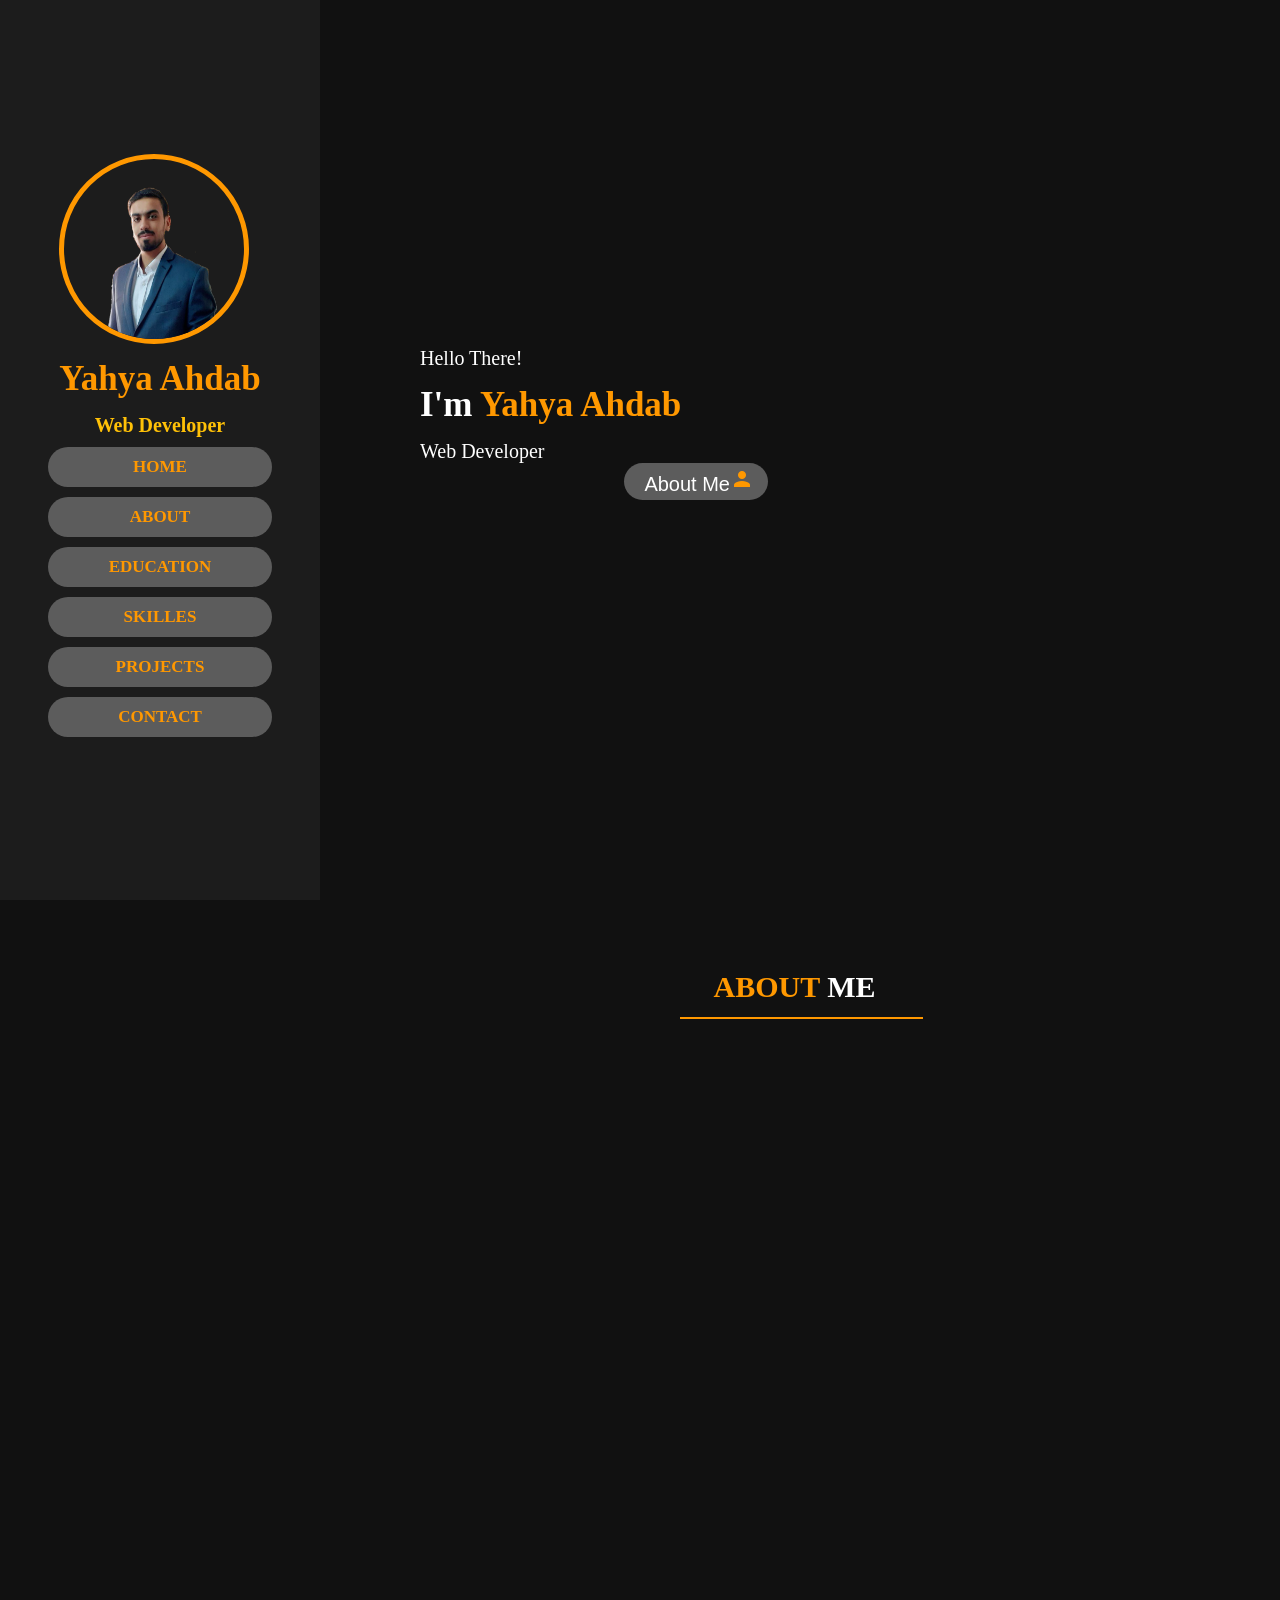
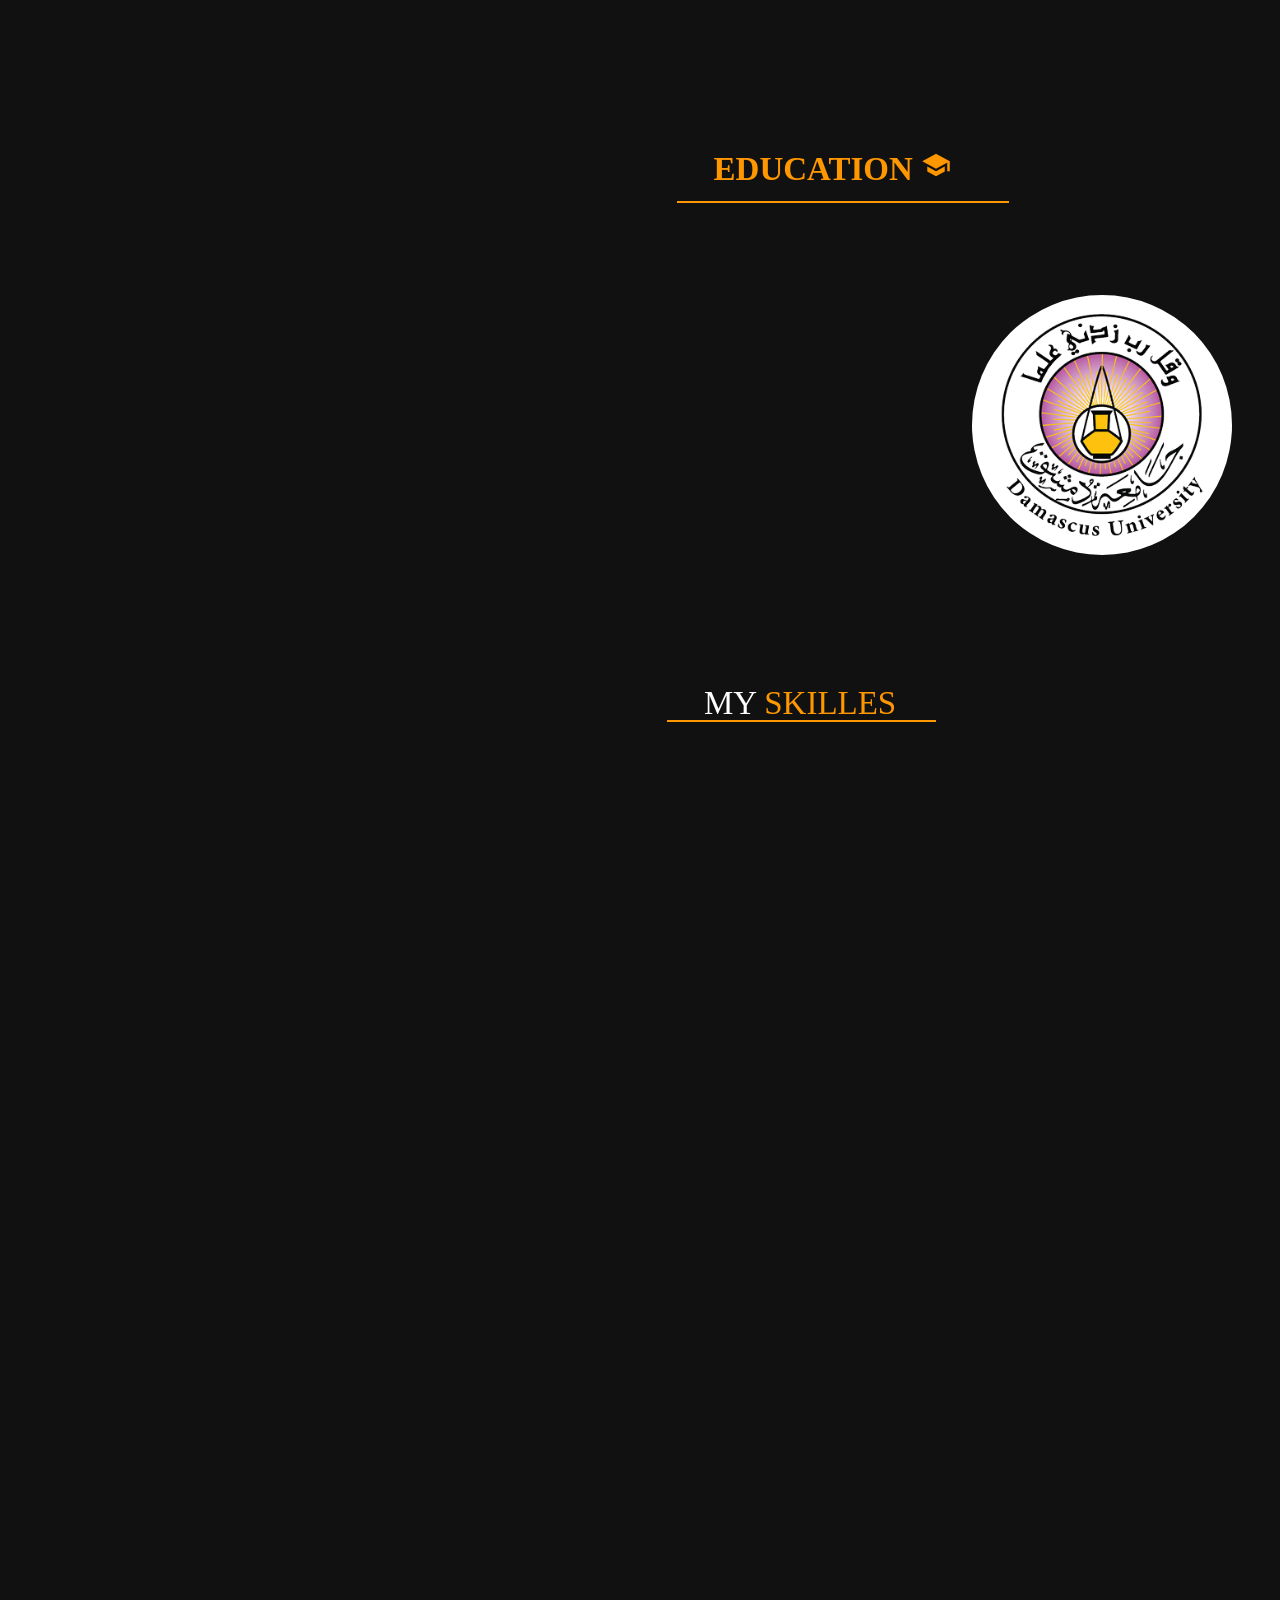
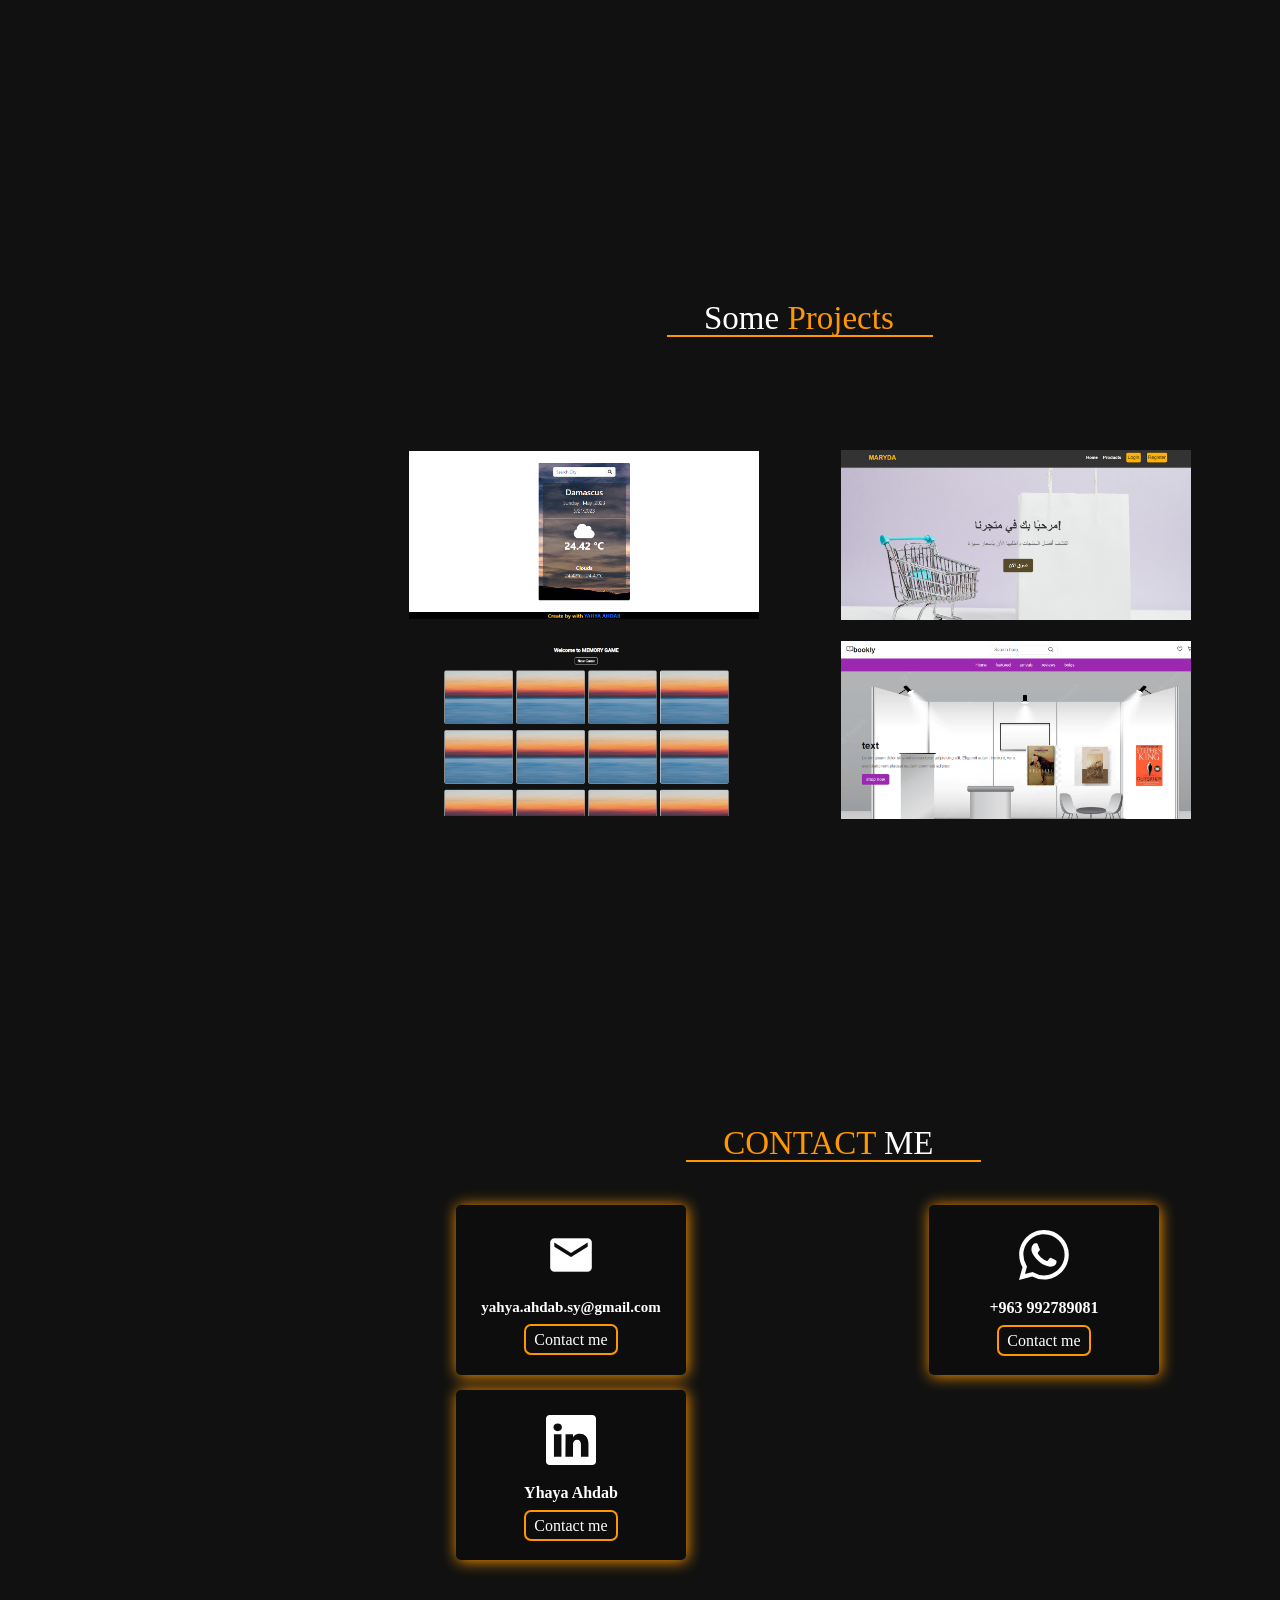
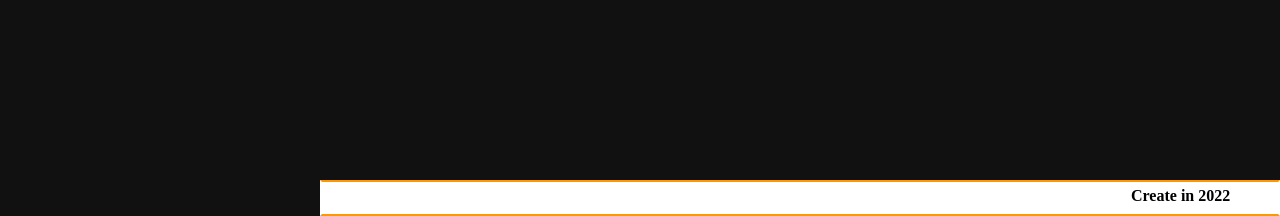
==== index.html @ fbeff105 "finally" ====
<!DOCTYPE html>
<html lang="en">
<head>
    <meta charset="UTF-8">
    <meta http-equiv="X-UA-Compatible" content="IE=edge">
    <meta name="viewport" content="width=device-width, initial-scale=1.0">
    <title>Yahya Ahdab</title>
    <link rel="stylesheet" href="https://cdnjs.cloudflare.com/ajax/libs/font-awesome/4.7.0/css/font-awesome.min.css">
    <!-- <script src="https://kit.fontawesome.com/yourcode.js" crossorigin="anonymous"></script> -->
    <link rel="stylesheet" href="https://unpkg.com/aos@next/dist/aos.css" />
    <link href="https://fonts.googleapis.com/icon?family=Material+Icons" rel="stylesheet">
    <link rel="stylesheet" href="assets/css/master.css">
    <meta name="keywords" content="yahya ahadb ,Yahya , YAHYA AHDAB , FREELANCER, يحيى احدب , مصمم مواقع">
</head>
</head>
<body>

    <header id="header" class="" >
        <button id="btnToggle" ><h2>X</h2></button>
        <div class="user">
            <div class="img"><img src="assets/img/yahya.png" alt=""></div>
            <h3>Yahya Ahdab</h3>
            <p>Web Developer</p>
        </div>
            <nav class="navbar">
                <ul>
                <li><a href="#home">HOME</a></li>
                <li><a href="#about">ABOUT</a></li>
                <li><a href="#education">EDUCATION</a></li>
                <li><a href="#skilles">SKILLES</a></li>
                <li><a href="#projects">PROJECTS</a></li>
                <li><a href="#contact">CONTACT</a></li>
                </ul>
            </nav>
        

    </header>

    <section id="home">
       <div class="home">
            <div class="content">
                <div data-aos="fade-right">

                    <p>Hello There!</p>
                    <h2>I'm <span>Yahya Ahdab</span></h2>
                    <p >Web Developer</p>
                </div>
            <a data-aos="fade-left" href="#about"><button class="btn">
                <p>
                    About Me<span class="material-icons">
                        person</span>
                </p>
            </button></a>
            </div>
       </div>

    </section>


    <section id="about">
        <div class="about">
           <div  class="about-content">
            <h2 class="title">
                <span>ABOUT</span> ME
            </h2>
            <ul data-aos="flip-left">
                <li><span>Name</span> : Yahya Ahadb</li>
                <li><span>From</span> :Syria , Damascus</li>
                <li><span>Live now</span> :Damascus</li>
            </ul>
           </div>

            <div data-aos="flip-right" class="image">
                <img src="assets/img/ammwe.jpg" alt="">
            </div>
        </div>
        <div class="fix"></div>

    </section>



    <section id="education">

        <div class="education">

            
            <div class="content">
                <h2 class="title">
                    <span>EDUCATION
                        <span class="material-icons">
                            school
                        </span>
                    </span>
                </h2>
                <div data-aos="zoom-in-right" class="text">
                    <p>
                        NOW: I am study TCC in Damascus university 
                    </p> 
                    <p>
                        The next future: I will study the Faculty of<br> Information Technology at 
                        the Syrian Virtual University
                    </p>
                    
                </div>
                <div data-aos="zoom-in-left" class="image">
                    <img src="assets/img/Damascus.png" alt="">
                </div>
            </div>

        </div>
        <div class="fix"></div>

    </section>



    <section id="skilles">

        <div class="skilles">
            <div class="title">
                MY <span>SKILLES</span>
            </div>

         <div class="content">
            <div  data-aos="flip-down" class="card">
                <img src="assets/img/html5.png" alt="">
                <h2>HTML 5</h2>
            </div>
            <div  data-aos="flip-down" class="card">
                <img src="assets/img/css-3-logo.png" alt="">
                <h2>CSS 3</h2>
            </div>
            <div  data-aos="flip-down" class="card">
                <img src="assets/img/js.png" alt="">
                <h2>JavaScript</h2>
            </div>
            <div  data-aos="flip-down" class="card">
                <img src="assets/img/bootstrap.png" alt="">
                <h2>Bootstrap</h2>
            </div>
            <div  data-aos="flip-down" class="card">
                <img src="assets/img/react.png" alt="">
                <h2>React</h2>
            </div>
            <div  data-aos="flip-down" class="card">
                <img src="assets/img/redux.png" alt="">
                <h2>Redux</h2>
            </div>
            <div  data-aos="flip-down" class="card">
                <img src="assets/img/node.png" alt="">
                <h2>Node Js</h2>
            </div>
            <div  data-aos="flip-down" class="card">
                <img src="assets/img/express.png" alt="">
                <h2>Express Js</h2>
            </div>
            <div  data-aos="flip-down" class="card">
                <img src="assets/img/GitHub.png" alt="">
                <h2>Github</h2>
            </div>
         </div>
        </div>
        <div class="fix"></div>
    </section>

    <section id="projects" >
        <div class="skilles" style="margin-top: 150px;">
            <div class="title">
                Some <span>Projects</span>
            </div>
            <div class="container">
                <div class="projects">
                    <div class="card">
                    <div class="image-card" >
                        <img src="assets/img/wether-app.png" alt="">
                    </div>
                    <div class="text-card" >
                        <div>
                            <a href="https://weather-psi-lake.vercel.app/">View</a>
                        <div class="text-view" >React.JS</div>
                        </div>
                    </div>
                    </div>
                    <div class="card">
                    <div class="image-card" >
                        <img src="assets/img/ecom.png" alt="">
                    </div>
                    <div class="text-card" >
                        <div>
                            <a href="https://client-yahya-ahdb.vercel.app/">View</a>
                            <div class="text-view" >NODE.JS-EXPRESS.js-React.JS</div>
                        </div>
                    </div>
                    </div>
                    <div class="card">
                    <div class="image-card" >
                        <img src="assets/img/memory-game.png" alt="">
                    </div>
                    <div class="text-card" >
                        <div>
                            <a href="https://memory-game-brown-pi.vercel.app/">View</a>
                            <div class="text-view" >React.JS</div>
                        </div>
                    </div>
                    </div>
                    <div class="card">
                    <div class="image-card" >
                        <img src="assets/img/book.png" alt="">
                    </div>
                    <div class="text-card" >
                        <div>
                            <a href="https://yahya-ahdb.github.io/First/?fbclid=IwAR1UI2wkz3KJAgd4c7N22ldS_w48jAIw8RBO0Bc3-s_ExBjOVxBXmlJJsnc">View</a>
                            <div class="text-view" >HTML-CSS-JAVASCRIPT-SWIPER.JS</div>
                        </div>
                    </div>
                    </div>
                    
                </div>
            </div>
    </section>

    <section id="contact">

        <div class="contcat">
            <div class="title">
                <span>CONTACT</span> ME
            </div>
            <div  class="content">
                <div data-aos="fade-up" class="card">
                    <div style="margin-top: 15px;" >
                        <i class="material-icons">email</i>
                    </div>
                    <h5 style="margin: 15px 0; font-weight: bold;font-size: 15px;" class="text">yahya.ahdab.sy@gmail.com</h5>
                    <a  href="mailto:yahya.ahdab.sy@gmail.com" style="outline: 2px solid #ff9800 ;color:white; padding: 5px 8px;border-radius: 5px;">Contact me</a>
                </div>
                <div data-aos="fade-up" class="card">
                    <div style="margin-top: 15px;" >
                    <svg xmlns="http://www.w3.org/2000/svg" width="50" height="50" fill="currentColor" class="bi bi-whatsapp" viewBox="0 0 16 16">
                        <path d="M13.601 2.326A7.854 7.854 0 0 0 7.994 0C3.627 0 .068 3.558.064 7.926c0 1.399.366 2.76 1.057 3.965L0 16l4.204-1.102a7.933 7.933 0 0 0 3.79.965h.004c4.368 0 7.926-3.558 7.93-7.93A7.898 7.898 0 0 0 13.6 2.326zM7.994 14.521a6.573 6.573 0 0 1-3.356-.92l-.24-.144-2.494.654.666-2.433-.156-.251a6.56 6.56 0 0 1-1.007-3.505c0-3.626 2.957-6.584 6.591-6.584a6.56 6.56 0 0 1 4.66 1.931 6.557 6.557 0 0 1 1.928 4.66c-.004 3.639-2.961 6.592-6.592 6.592zm3.615-4.934c-.197-.099-1.17-.578-1.353-.646-.182-.065-.315-.099-.445.099-.133.197-.513.646-.627.775-.114.133-.232.148-.43.05-.197-.1-.836-.308-1.592-.985-.59-.525-.985-1.175-1.103-1.372-.114-.198-.011-.304.088-.403.087-.088.197-.232.296-.346.1-.114.133-.198.198-.33.065-.134.034-.248-.015-.347-.05-.099-.445-1.076-.612-1.47-.16-.389-.323-.335-.445-.34-.114-.007-.247-.007-.38-.007a.729.729 0 0 0-.529.247c-.182.198-.691.677-.691 1.654 0 .977.71 1.916.81 2.049.098.133 1.394 2.132 3.383 2.992.47.205.84.326 1.129.418.475.152.904.129 1.246.08.38-.058 1.171-.48 1.338-.943.164-.464.164-.86.114-.943-.049-.084-.182-.133-.38-.232z"/>
                      </svg>
                    </div>
                      <h4 style="margin: 15px;" class="text">+963 992789081</h4>
                      <a  href="https://api.whatsapp.com/send?phone=+963992789081" style="outline: 2px solid #ff9800 ;color:white; padding: 5px 8px;border-radius: 5px;">Contact me</a>
                    </div>
                    <div data-aos="fade-up" class="card">
                        <div style="margin-top: 15px;" >
                            <svg xmlns="http://www.w3.org/2000/svg" width="50" height="50" fill="currentColor" class="bi bi-linkedin" viewBox="0 0 16 16">
                                <path d="M0 1.146C0 .513.526 0 1.175 0h13.65C15.474 0 16 .513 16 1.146v13.708c0 .633-.526 1.146-1.175 1.146H1.175C.526 16 0 15.487 0 14.854V1.146zm4.943 12.248V6.169H2.542v7.225h2.401zm-1.2-8.212c.837 0 1.358-.554 1.358-1.248-.015-.709-.52-1.248-1.342-1.248-.822 0-1.359.54-1.359 1.248 0 .694.521 1.248 1.327 1.248h.016zm4.908 8.212V9.359c0-.216.016-.432.08-.586.173-.431.568-.878 1.232-.878.869 0 1.216.662 1.216 1.634v3.865h2.401V9.25c0-2.22-1.184-3.252-2.764-3.252-1.274 0-1.845.7-2.165 1.193v.025h-.016a5.54 5.54 0 0 1 .016-.025V6.169h-2.4c.03.678 0 7.225 0 7.225h2.4z"/>
                            </svg>
                        </div>
                        <h4 style="margin: 15px 0;" class="text" >
                            Yhaya Ahdab
                        </h4>
                        <a  href="http://www.linkedin.com/in/yahya-ahdab" style="outline: 2px solid #ff9800 ;color:white; padding: 5px 8px;border-radius: 5px;">Contact me</a>
                </div>
            </div>

        </div>
        <div class="fix"></div>
    </section>


    <div class="create" >
        <marquee behavior="smothe">Create in 2022</marquee>
    </div>



    <script src="https://unpkg.com/aos@next/dist/aos.js"></script>
    <script>
      AOS.init({
        duration:1000,
      });
    </script>

    <script src="assets/js/main.js"></script>
</body>
</html>
---- assets/css/master.css ----
* {
    margin: 0;
    padding: 0;
    box-sizing: border-box;
    text-decoration: none;
    list-style: none;
    transition: 0.2s all linear;
    outline: none;
    border: none;
}
body{
    background-color: #111;
    overflow-x: hidden;
    padding-left: 25%;
}
:root{
    --color:#ff9800;
    --color-hover:#ffc107;
}
.fix{
    clear: both;
}
section h2{
    padding-bottom: 15px;
}
/* header */
header {
    position: fixed;
    width: 25%;
    min-height: 100%;
    align-items: center;
    justify-content: center;
    display: flex;
    z-index: 1000;
    background: #1c1c1c;
    top: 0;
    left: 0;
    flex-flow: column;
}
header .user .img{
    width: 190px ;
    height: 190px ;
    border-radius: 50%;
    overflow: hidden;
    border: 5px solid var(--color);
}
header .user img{
    width: 100%;
    height: 100%;
}
header .user .img:hover img{
    transform: scale(1.1) ;
}
header .user h3{
    margin: 15px 0;
    font-size: 35px;
    text-align: center;
    color: var(--color);
}
header .user p{
    color: var(--color-hover);
    text-align: center;
    font-weight: bold;
    font-size: 20px;
}
header .navbar{
    width: 100%;
}
header .navbar ul li { 
    margin: 10px 0;
    text-align: center;

}
header #btnToggle{
    display: none;
}
header .navbar ul li a{ 
    color: var(--color);
    display: block;
    width: 70%;
    text-align: center;
    border-radius: 50px;
    padding: 10px 11px;
    background: rgb(92, 92, 92);
    font-weight: bolder;
    margin: 0 auto;
    font-size: 17px;
}
header .navbar ul li:hover a { 
    background:var(--color-hover);
    color:  #fff;
}
/* section  home*/
section{
    display: block;
    width: 100%;
    min-height:90vh ;
    display: flex;
    align-items: center;
}
.home{
    width: 80%;
    height: 100%;
    color: #fff;
}
section .home .content{
    margin-left:100px ;
}
.home .content p{
    font-size: 20px;
}
.home .content h2{
    padding: 15px 0;
    font-size: 35px;
}
section span{
    color: var(--color);
}
.btn:hover{
    color: var(--color);
    background: rgb(49, 49, 49);
}
.btn{
    padding: 4px 20px;
    border-radius:50px;
    background: rgb(92, 92, 92);
    color: #fff;
    cursor: pointer;
}
.home .btn{
    position: absolute;
    right: 40%;
}
.btn  .material-icons{
    width: 18px ;
    height: 5px ;
    margin: 0;
    padding: 0;
}
a{
    text-decoration: none;
}


@media (max-width:991px) {
    .home .btn{
        position: absolute;
        right: 20%;
        margin-top: 25px;
    }
}

@media (max-width:772px) {
    .home{
        width: 100%;
    }
    header{
        position: fixed;
        left: auto;
        left: -85%;
        width: 85%;
    }
    header #btnToggle h2{
        font-weight: bolder;
        color: #ff9800;
    }
    header #btnToggle {
        display: block;
        background-color:#1c1c1c;
        position: absolute;
        top: 10px;
        right: -23px;
        padding: 5px;
    }
    .active{
        left: 0;
    }
    section .home .content{
        width: 95%;
        margin: 0 auto;
    }
    .home .btn{
        position: absolute;
        right: 10%;
        margin-top: 25px;
    }


}


/* about */
.about{
    width: 90%;
    margin: 0 auto;
    position: relative;
}
.about-content{
    float: left;
}
.about-content .title{
    position: absolute;
    top: -50%;
    left: 40%;
    color: #fff;
    font-size: 30px;
}
.about .image{
    width: 270px;
    height: 220px;
    float: right;
    margin-right:70px ;
    margin-top: 25px;
}
.about .image img{
    height: 100%;
}
.about-content .title::before{
    content: '';
    position: absolute;
    width: 150%;
    height: 2px;
    color: #fff;
    background: var(--color);
    z-index: 100;
    bottom: 0;
    left: -34px;
}
.about-content ul {
    line-height: 3;
    font-weight: bold;
}
.about-content ul::before {
    content: '';
    position: absolute;
    z-index: 100;
    background-color: var(--color);
    width: 2px;
    height: 76%;
    left: -20px;   
}
.about-content ul li{
    font-size: 20px;
    color: #fff;
    position: relative;
}
.about-content ul li::before{
    content: '';
    position: absolute;
    z-index: 100;
    left: -31px;
    top: 19px;
    background: #fff;
    border: 2px solid var(--color);
    width: 18px;
    height: 18px;
    border-radius: 50%;
}


@media (max-width:772px){
    .about{
        width: 100%;
        margin-top: 80px;
    }
    .about .image{
        width: 100%;
        height: 100%;
        float: none;
        display: block;
        text-align: center;
    }
    .about .image img{
        width: 280px;
        height: 180px;
    }
    .about-content{
        float: none;
        display: block;
        padding: 5px 45px;
        margin: 0;
    }
    .about-content .title{
        font-size: 25px;
        transform: translate(-34%, 350%);
        text-align: center;
    }
    .about-content ul::before {
        display: none;
        height: 50%;
        left: 24px;
    }
}

/* education */
.education .material-icons{
    font-size: 30px;
}
.education{
    width: 90%;
    margin: 0 auto;
    position: relative;
}
.education .title{
    position: absolute;
    top: -145px;
    left: 40%;
    font-size: 33px;
}
.education .title::before{
    content: '';
    position: absolute;
    height: 2px;
    width: 140%;
    bottom: 0;
    left: -37px;
    background: var(--color);
}
.education .content  {
    height: 100%;
    position: relative;
}
.education .content .text {
    float: left;
    height: 100%;
    position: absolute;
    top: 80px;
}
.education .content .image {
    float: right;
    width: 260px;
    height: 260px;
}
.education .content .image img{
    border-radius: 50%;
    background: #fff;
    height: 100%;
    width: 100%;
}
.education .content .text p{
    color: #fff;
    font-size: 20px;
    line-height: 2;
}

@media (max-width:772px){
    .education{
        width: 100%;
        margin-top: 150px;
    }
    .education .content .image{
        height: 100%;
        width: 100%;
        float: none;
        display: block;
        position: relative;
        margin-top: 100px;
        text-align: center;
    }
    .education .content .image img{
        width: 180px;
        height: 180px;
    }
    .education .content .text{
        float: none;
        position: relative;
        display: block;
        padding: 0 10px;
    }
    .education .title{
        font-size: 25px;
        transform: translate(-32%, 150%);
        text-align: center;
    }
}
/* skilles */
.skilles{
    height: 100%;
    width: 100%;
    position: relative;
}
.skilles .title{
    position: absolute;
    top: -145px;
    left: 40%;
    font-size: 33px;
    color: #fff;
}
.skilles .title::before{
    content: '';
    position: absolute;
    height: 2px;
    width: 140%;
    bottom: 0;
    left: -37px;
    background: var(--color);
}
.skilles .content {
    width: 80%;
    margin: 0 auto;
    display: flex;
    justify-content: space-between;
    align-items: center;
    flex-wrap: wrap;
}
.skilles .content .card{
    background-color: #21212178;
    padding: 10px 20px;
    box-shadow: 0px 0px 17px #ffc107;
    margin: 0 auto;
    margin-top: 15px ;
    border-radius: 5px;
}
.skilles .content .card img{
    object-fit: contain ;
    width: 200px;
    height: 200px;
}
.skilles .content .card h2{
    margin-top: 22px;
    color: white;
    font-weight: bold;
    font-size: 30px;
}
.skilles .content .card:hover{
    box-shadow: 0px 0px 30px #ff9800;
}

@media (max-width:772px){
    .skilles{
        width: 100%;
        margin-top: 150px;
    }
    .skilles .title{
        font-size: 24px;
        flex-wrap: nowrap;
        transform: translate(-50%, 150%);
        text-align: center;
    }
    .skilles .content {
        width: 95%;
    }
    .skilles .title{
        left: 50%;
    }
}
/* contcat */
.contcat {
    position: relative;
    width: 80%;
    height: 100%;
    margin: 0 auto;
    color: #fff;
    border-radius: 25px ;
    padding: 25px;
}
.contcat .title{
    position: absolute;
    top: -40px;
    left: 40%;
    font-size: 33px;
    color: #fff;
}
.contcat .title::before{
    content: '';
    position: absolute;
    height: 2px;
    width: 140%;
    bottom: 0;
    left: -37px;
    background: var(--color);
}
.contcat .content {
    width: 100%;
    margin: 0 auto;
    display: flex;
    flex-wrap: wrap;
    justify-content: space-between;
}
.contcat .content .card{
    text-align: center;
    background-color: #00000040;
    padding: 10px ;
    width: 230px;
    height: 170px;
    margin-top: 15px;
    border-radius: 5px;
    margin-left: 15px;
    box-shadow: 1px 1px 15px var(--color);
}
.contcat .content .card .text{
    color: white;
}
.contcat .content .card i{
    font-size: 50px;
}
.contcat .content .card:hover svg,
.contcat .content .card:hover i{
color: var(--color);
}
@media (max-width:772px){
    body{
        padding-left: 0;
    }
    .contcat{
        width: 100%;
        margin-top: 150px;
    }
    .contcat .title{
        font-size: 22px;
        transform: translate(-30%, 150%);
        text-align: center;
    }
}
/* create */
.create{
    background: #fff;
    padding: 5px 0;
    font-weight: bolder;
    border-width: 2px;
    border-style: solid;
    border-color:  var(--color) transparent var(--color) transparent ;
}
.container{
    width: 90%;
    margin: 0 auto;
}
.projects{
    display: flex;
    justify-content: space-between;
    flex-wrap: wrap;
}
.projects .card{
    width: 350px;
    position: relative;
    height: 180px;
    overflow: hidden;
    transition: 0.3s all;
    margin: 0 auto;
    margin-bottom: 15px;
}
.projects .card:hover .text-card {
    top: 0;
}
.projects .card .image-card {
    width: 100%;
}
.projects .card .image-card img{
    width: 100%;
    height: 180px;
    object-fit: contain;
}
.projects .card .text-card{
    position: absolute;
    top: 100%;
    left: 0;
    width: 100%;
    height: 100%;
    background-color: #111111af;
    display: flex;
    justify-content: center;
    align-items: center;
}
.projects .card .text-card a{
    display: block;
    width: fit-content;
    margin: auto;
    outline: 2px solid #ff9800;
    font-weight: bold;
    font-size: 25px;
    color: #ff9800;
    padding: 5px 10px;
    background-color: #1c1c1cc7;
    margin-bottom: 5px;
}
.text-view{
    width: 90%;
    font-size: 12px;
    color: white;
    text-align: center;
    font-weight: bold;
}
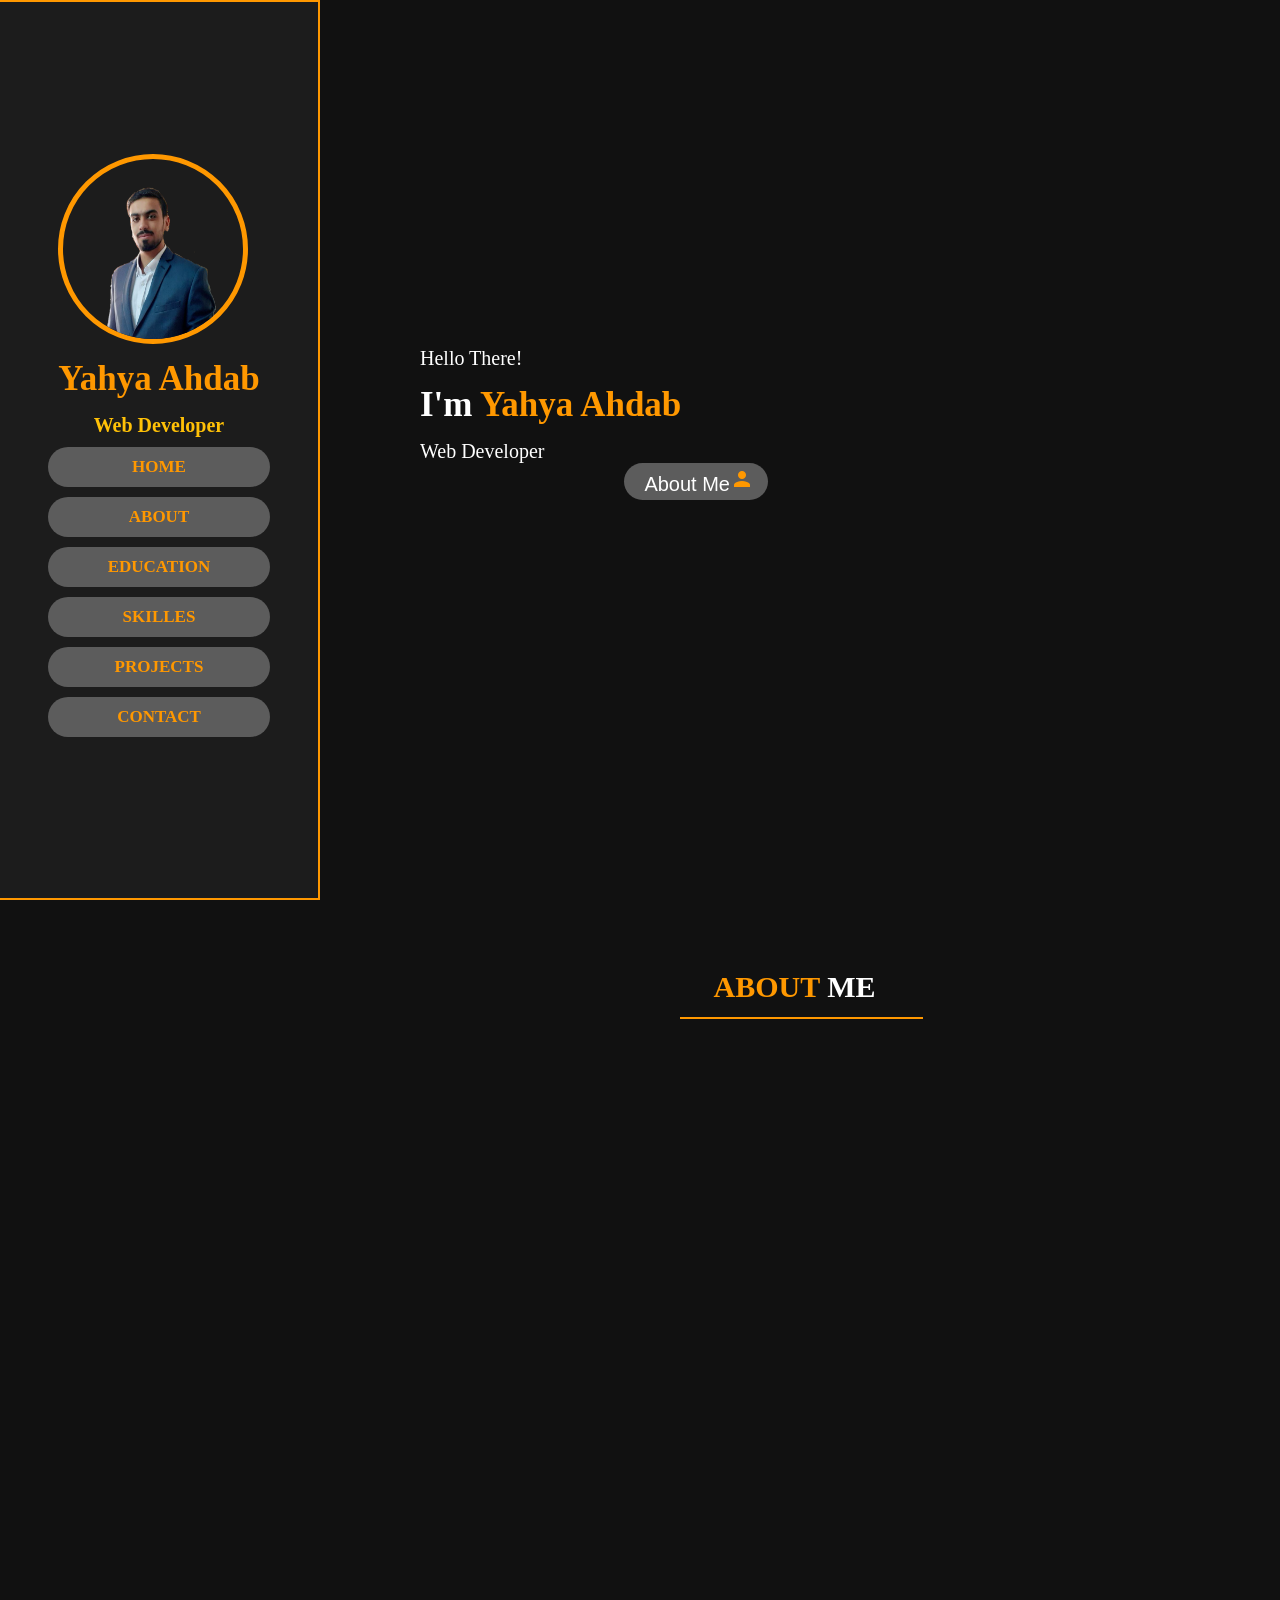
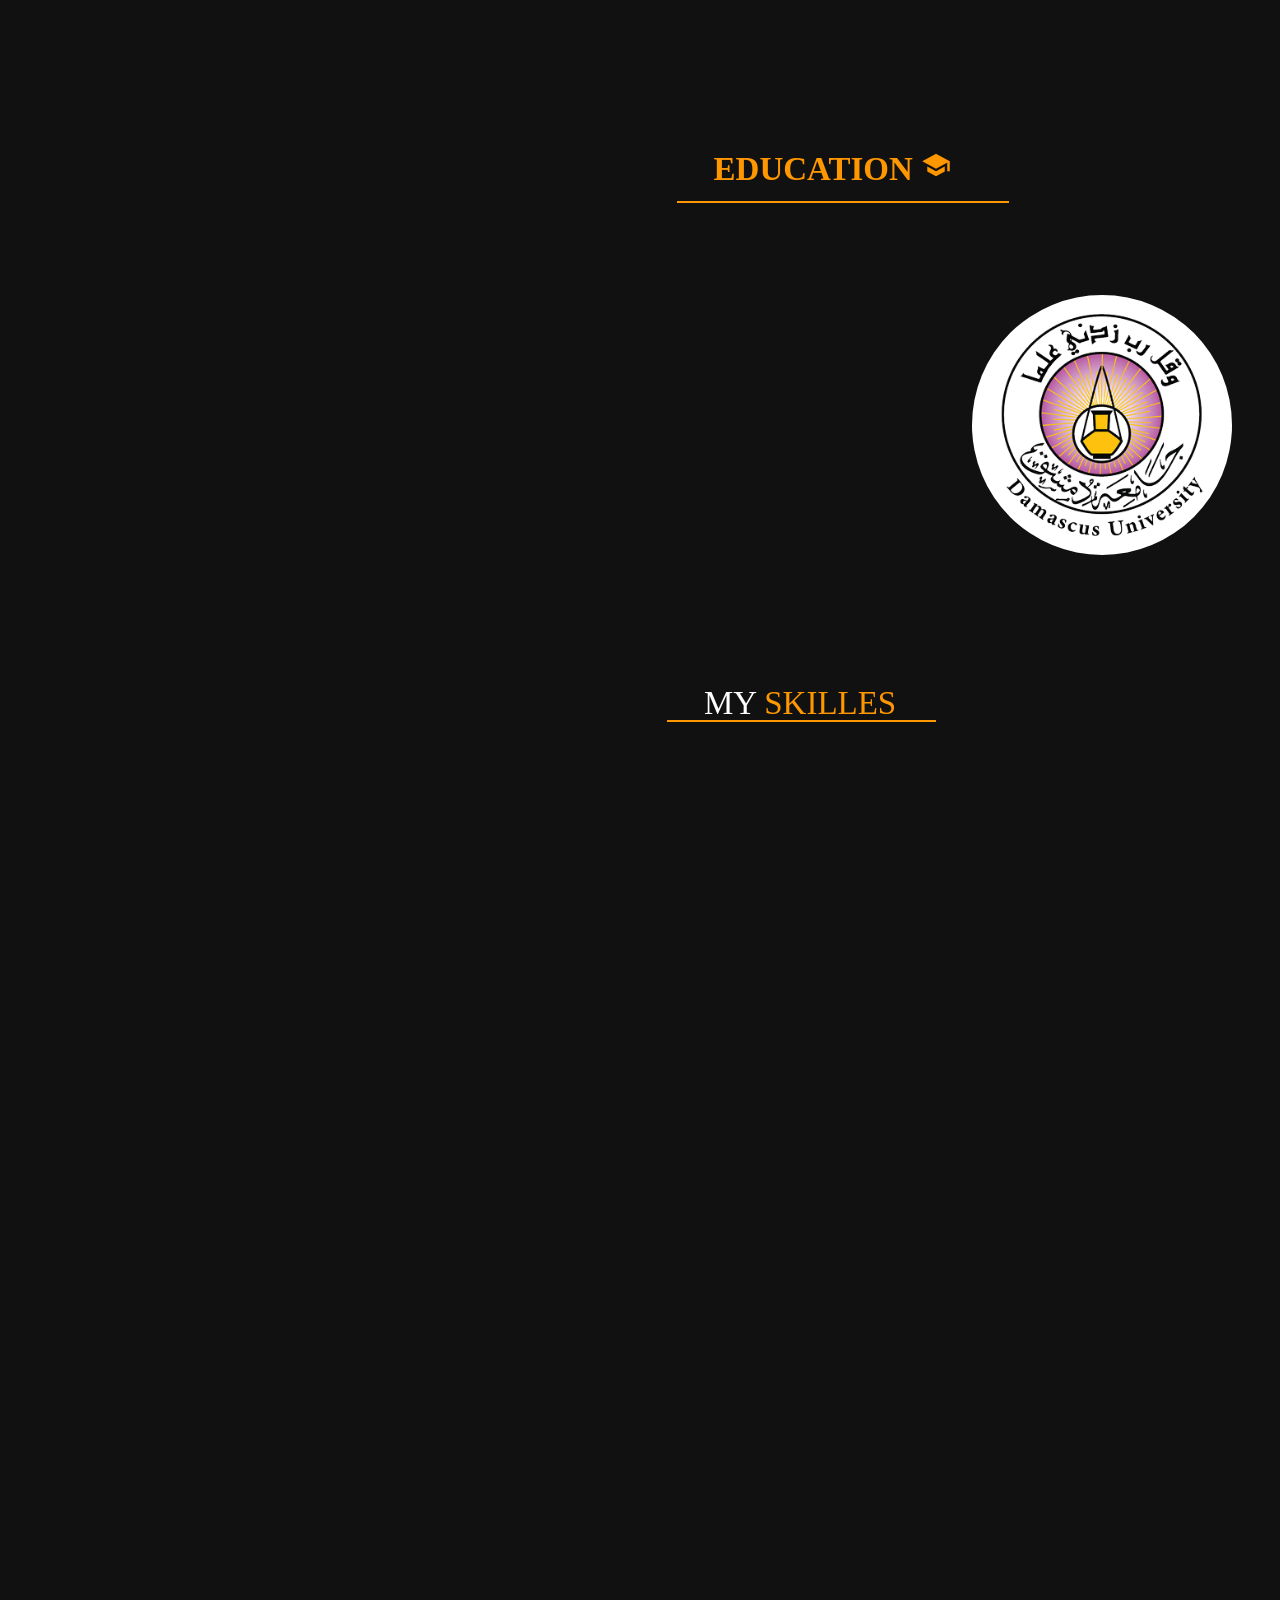
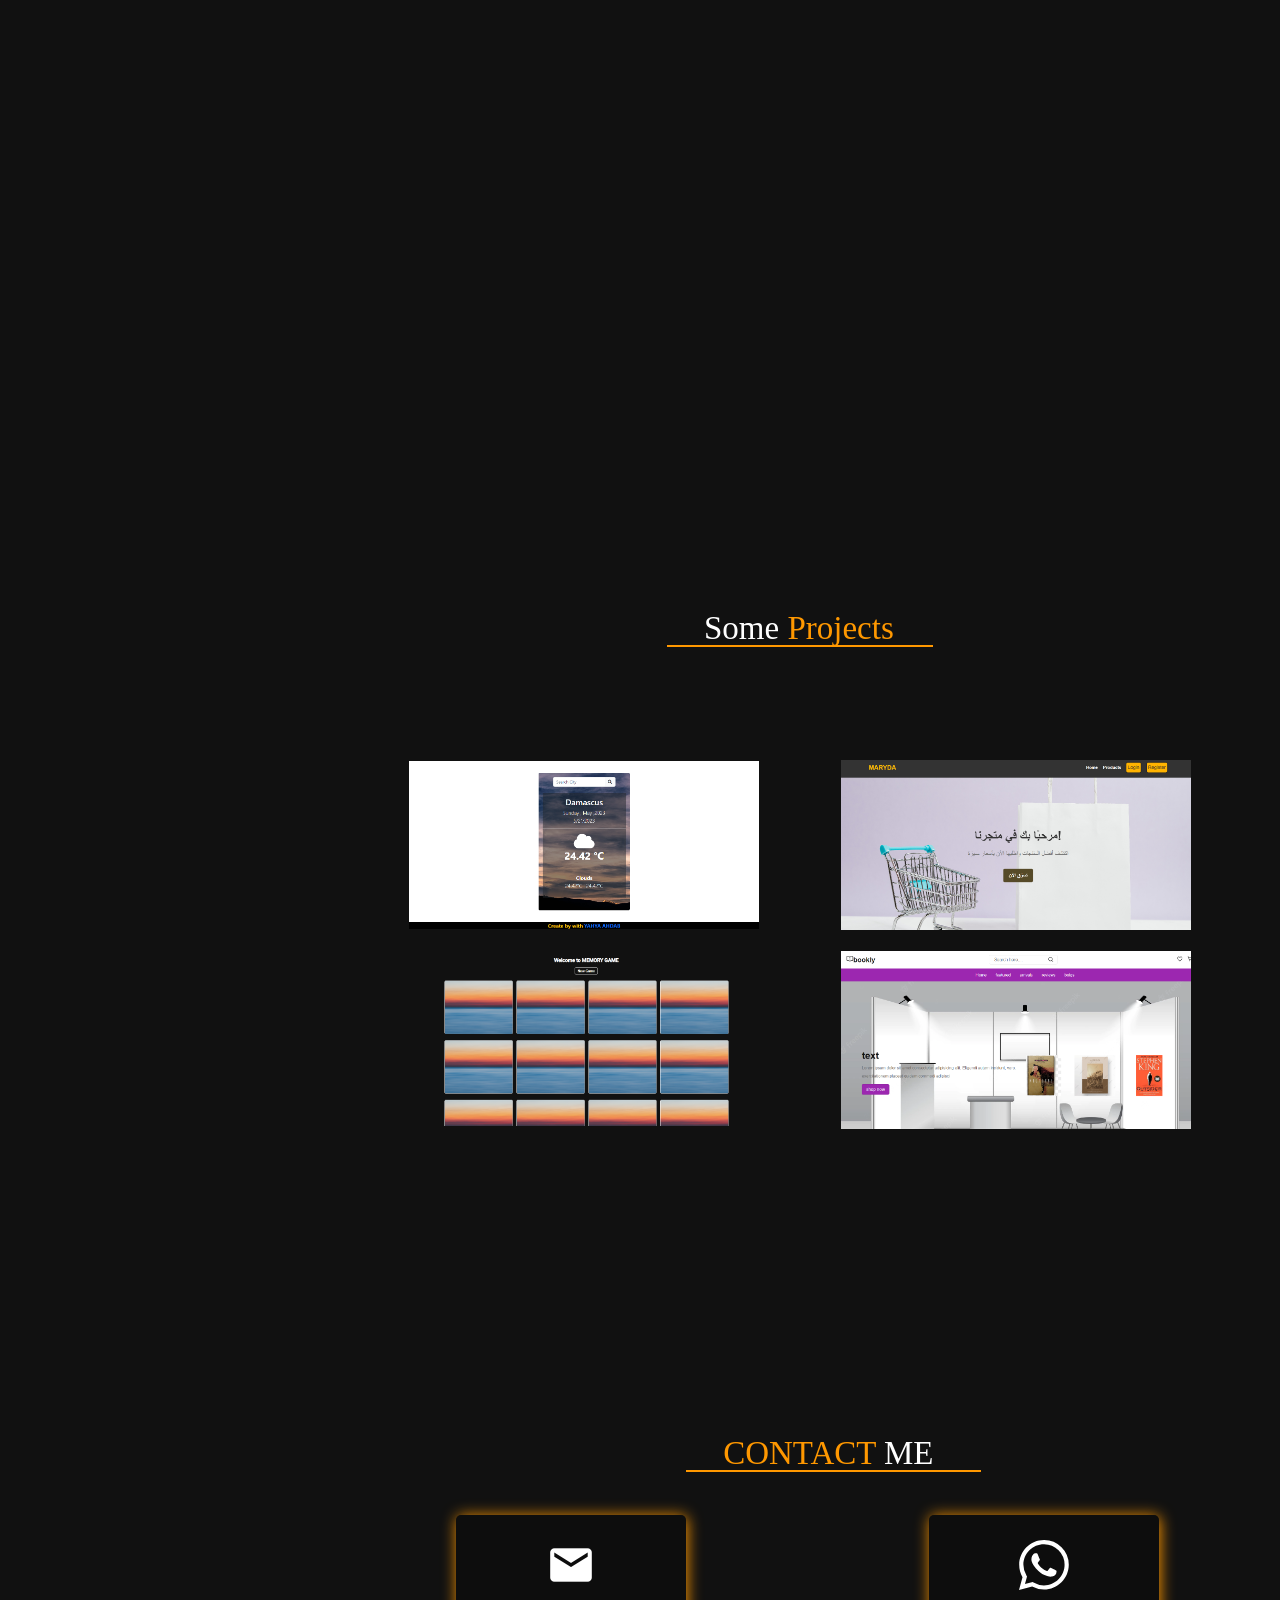
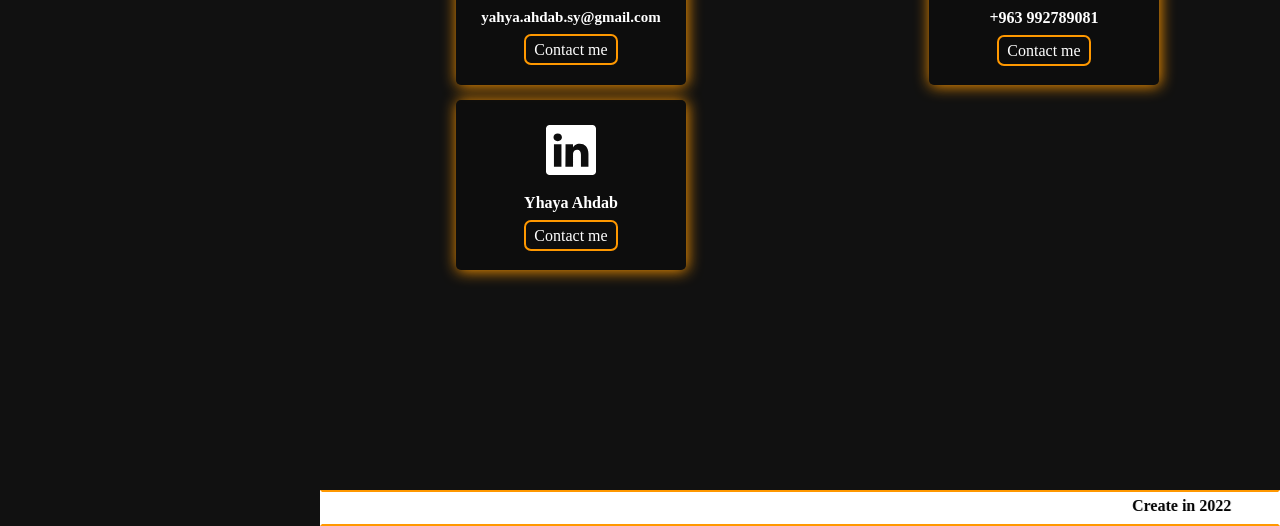
==== commit 21403157: "add TypeScript" ====
--- a/index.html
+++ b/index.html
@@ -136,6 +136,10 @@
                 <h2>JavaScript</h2>
             </div>
             <div  data-aos="flip-down" class="card">
+                <img src="assets/img/Typescript_logo_2020.svg" alt="">
+                <h2>TypeScript</h2>
+            </div>
+            <div  data-aos="flip-down" class="card">
                 <img src="assets/img/bootstrap.png" alt="">
                 <h2>Bootstrap</h2>
             </div>
--- a/assets/css/master.css
+++ b/assets/css/master.css
@@ -36,6 +36,8 @@
     top: 0;
     left: 0;
     flex-flow: column;
+    border: 2px solid #FF9800;
+    border-left: none;
 }
 header .user .img{
     width: 190px ;
@@ -169,8 +171,10 @@
         background-color:#1c1c1c;
         position: absolute;
         top: 10px;
-        right: -23px;
+        right: -27px;
         padding: 5px;
+        border: 2px solid #FF9800;
+        border-left: none;
     }
     .active{
         left: 0;
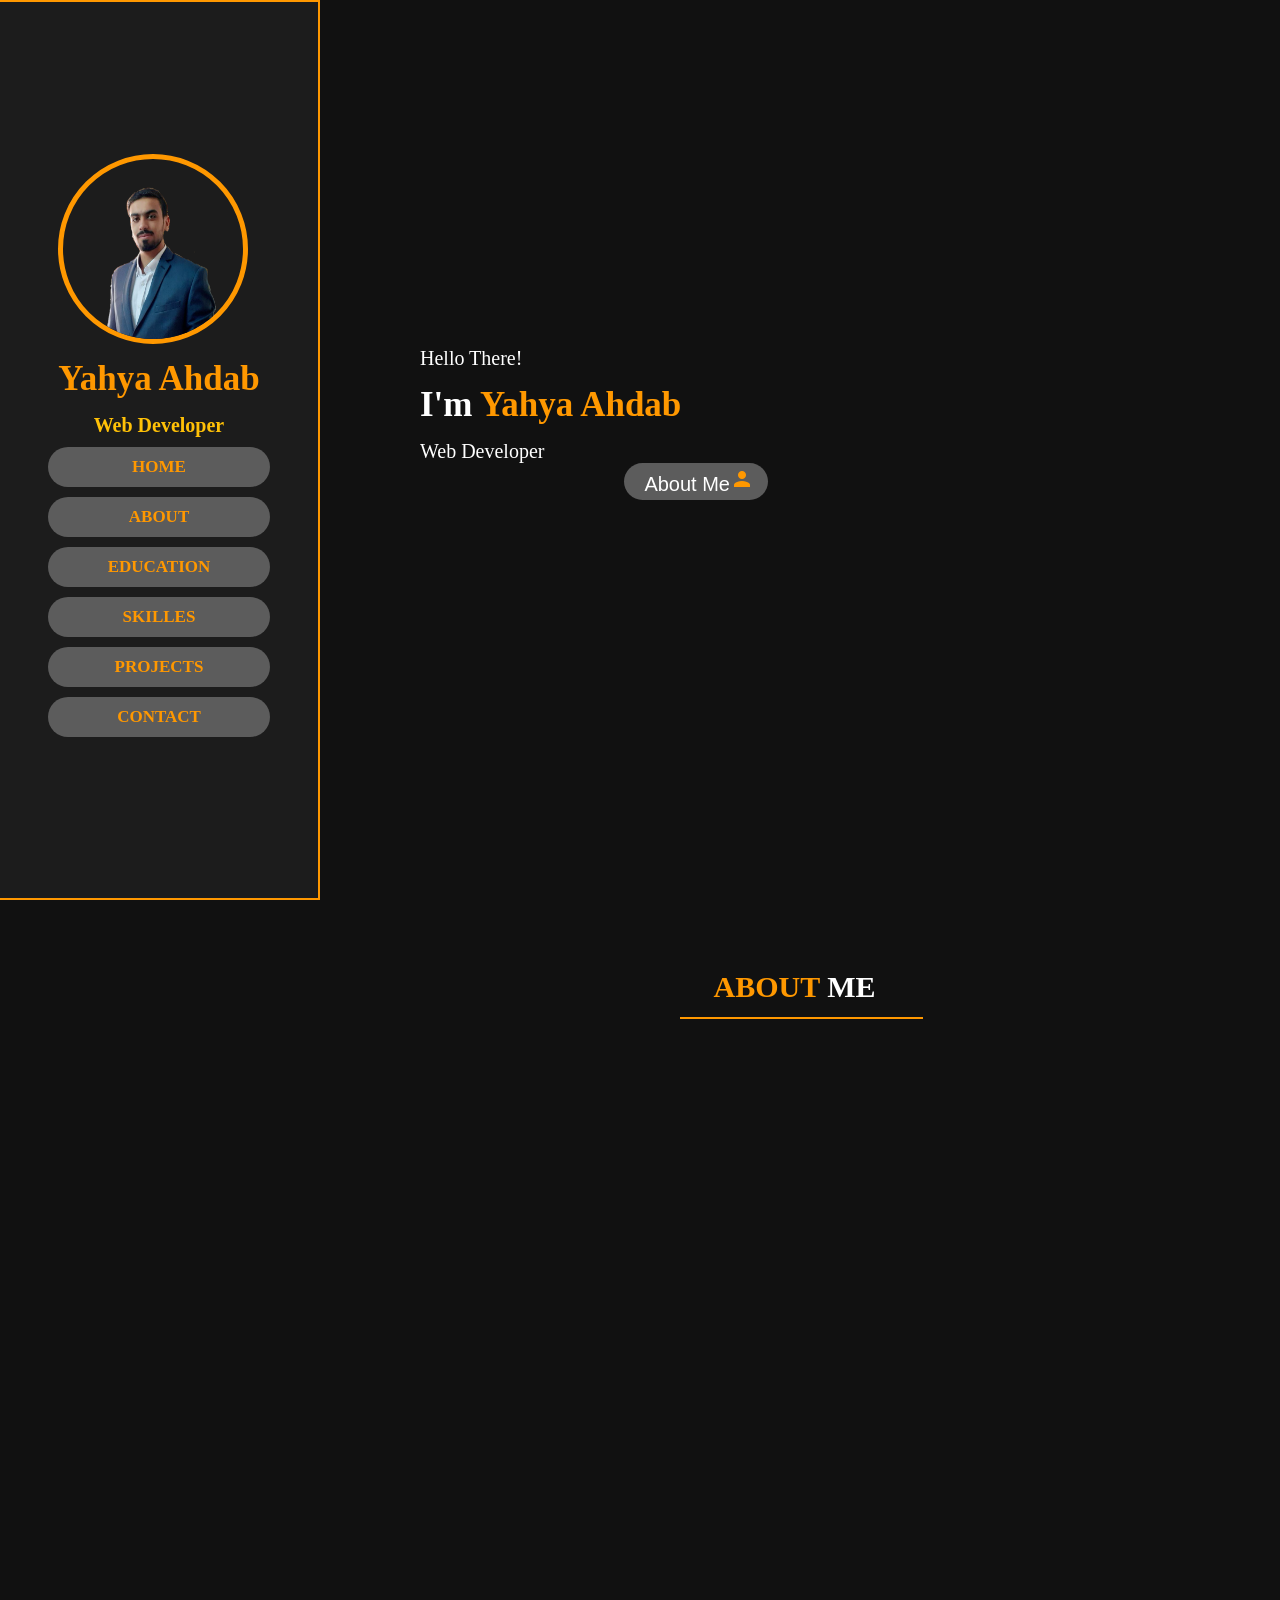
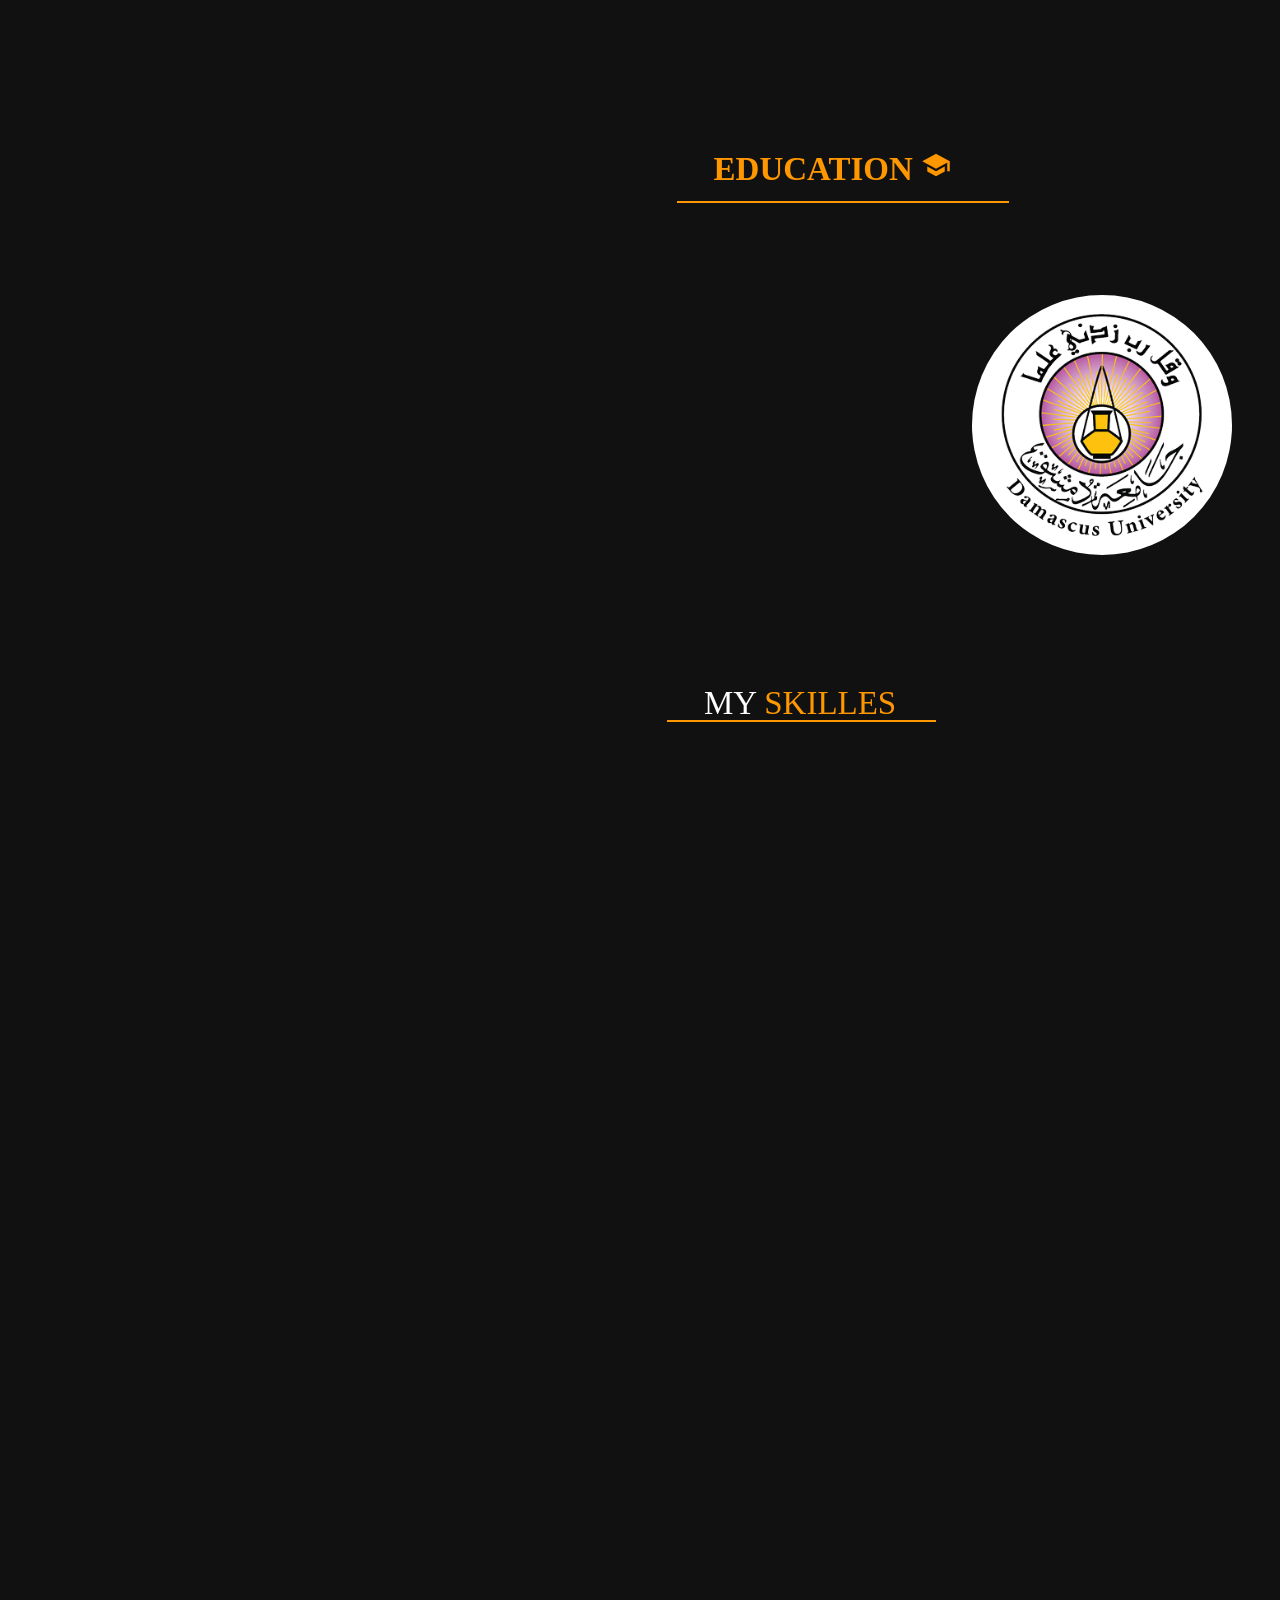
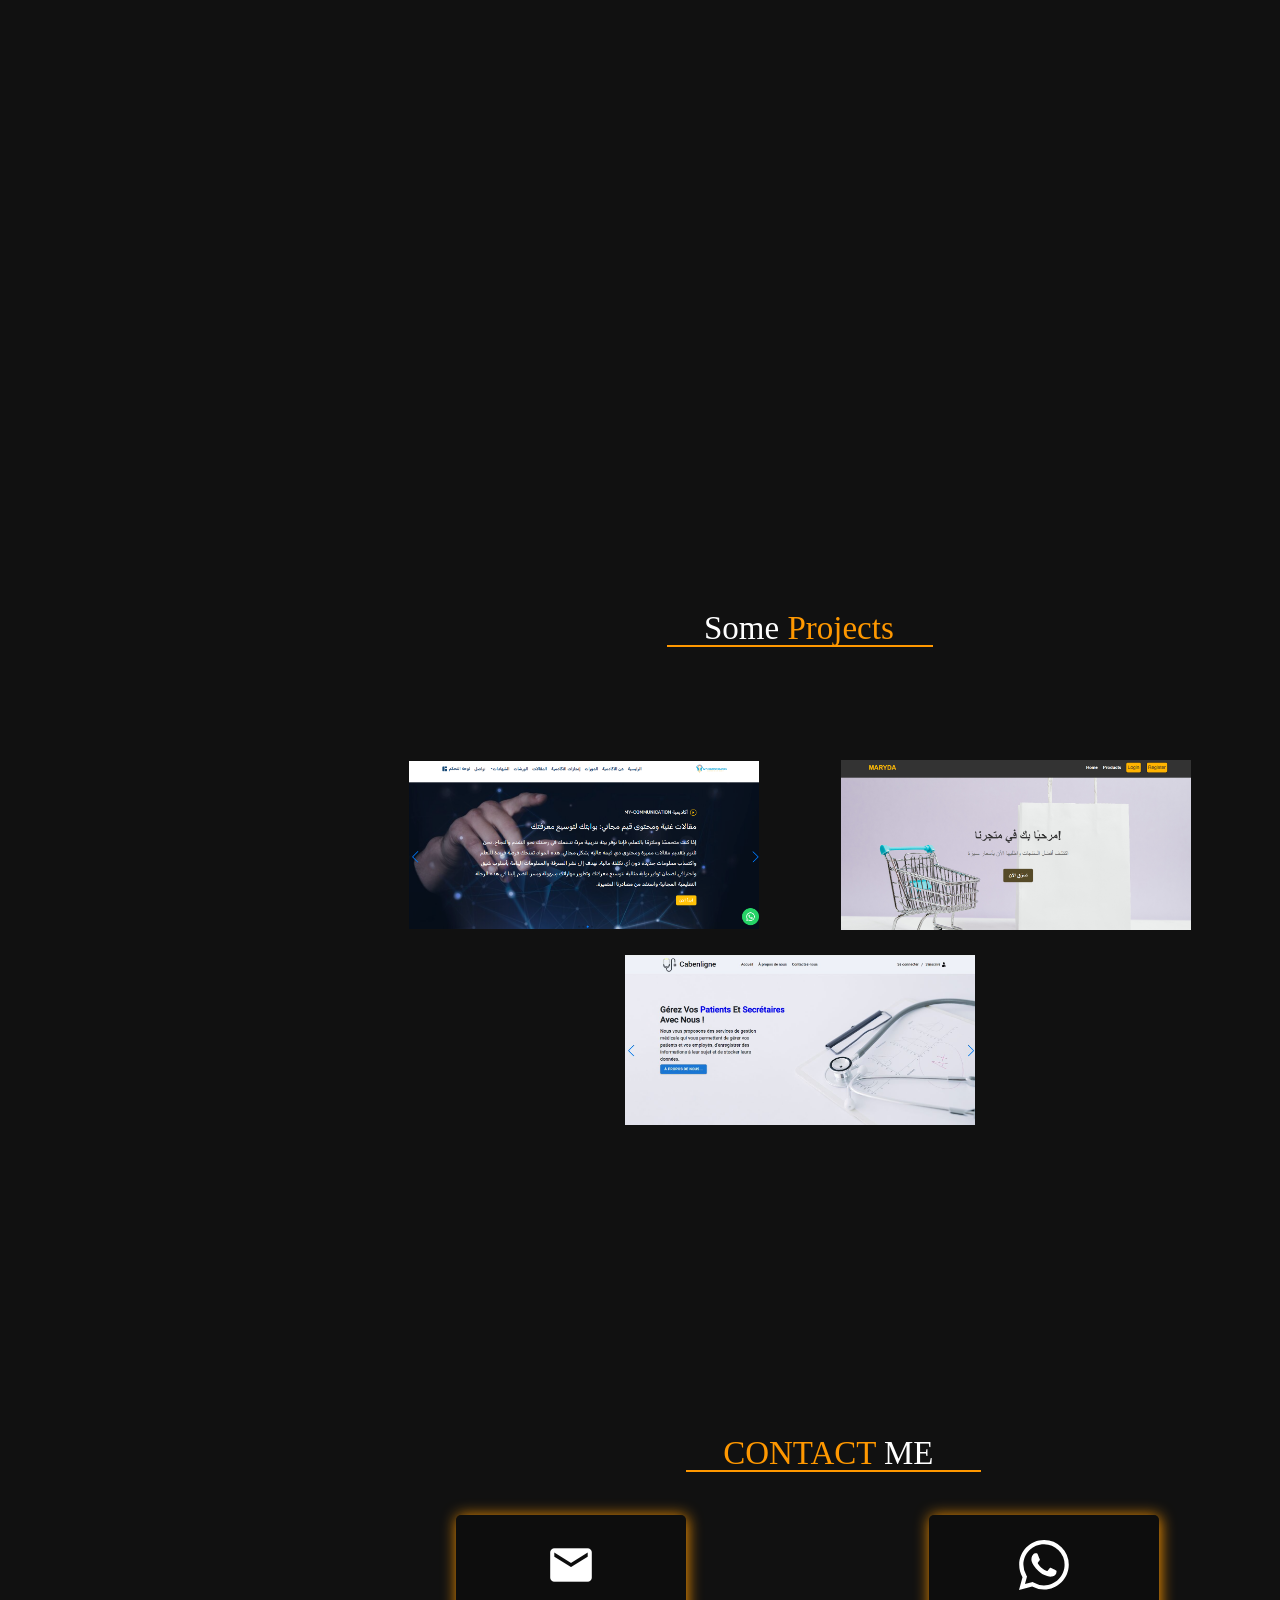
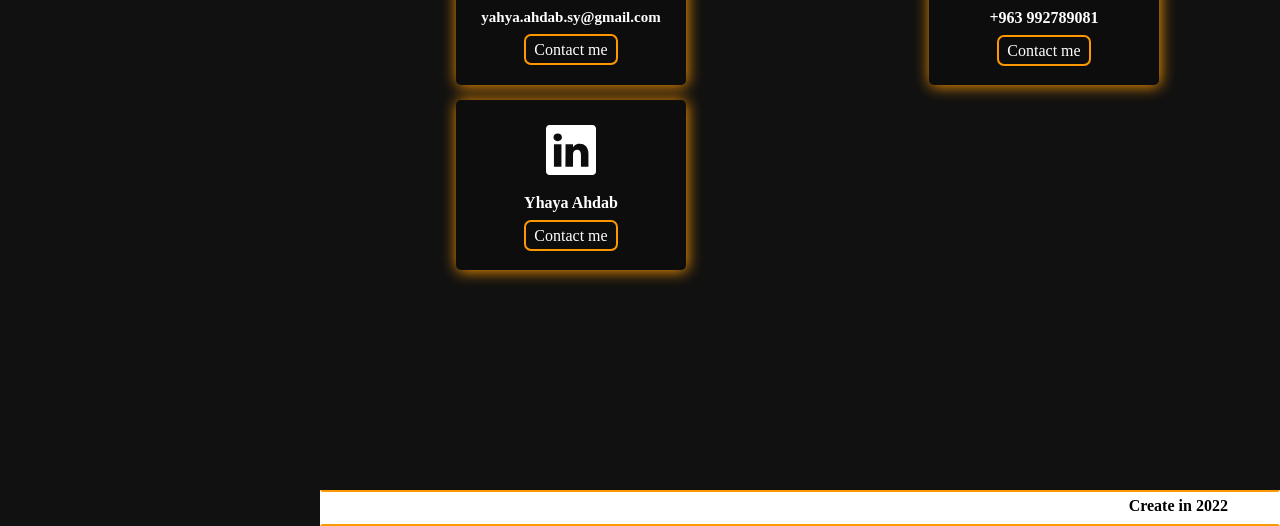
==== commit b9ad49fd: "first" ====
--- a/index.html
+++ b/index.html
@@ -152,6 +152,10 @@
                 <h2>Redux</h2>
             </div>
             <div  data-aos="flip-down" class="card">
+                <img src="assets/img/redux.png" alt="">
+                <h3 style="color: #fff; padding: 20px;" >Redux toolKit + RTK</h3>
+            </div>
+            <div  data-aos="flip-down" class="card">
                 <img src="assets/img/node.png" alt="">
                 <h2>Node Js</h2>
             </div>
@@ -177,12 +181,12 @@
                 <div class="projects">
                     <div class="card">
                     <div class="image-card" >
-                        <img src="assets/img/wether-app.png" alt="">
-                    </div>
-                    <div class="text-card" >
-                        <div>
-                            <a href="https://weather-psi-lake.vercel.app/">View</a>
-                        <div class="text-view" >React.JS</div>
+                        <img src="assets/img/platform.png" alt="">
+                    </div>
+                    <div class="text-card" >
+                        <div>
+                            <a href="https://laravelfront.my-communication.org/" target="_blank">View</a>
+                        <div class="text-view" >React.JS + RTK + AOS</div>
                         </div>
                     </div>
                     </div>
@@ -199,16 +203,16 @@
                     </div>
                     <div class="card">
                     <div class="image-card" >
-                        <img src="assets/img/memory-game.png" alt="">
-                    </div>
-                    <div class="text-card" >
-                        <div>
-                            <a href="https://memory-game-brown-pi.vercel.app/">View</a>
-                            <div class="text-view" >React.JS</div>
-                        </div>
-                    </div>
-                    </div>
-                    <div class="card">
+                        <img src="assets/img/system.jpg" alt="">
+                    </div>
+                    <div class="text-card" >
+                        <div>
+                            <a href="">View</a>
+                            <div class="text-view" >React.JS + RTK + Aos</div>
+                        </div>
+                    </div>
+                    </div>
+                    <!-- <div class="card">
                     <div class="image-card" >
                         <img src="assets/img/book.png" alt="">
                     </div>
@@ -218,7 +222,7 @@
                             <div class="text-view" >HTML-CSS-JAVASCRIPT-SWIPER.JS</div>
                         </div>
                     </div>
-                    </div>
+                    </div> -->
                     
                 </div>
             </div>
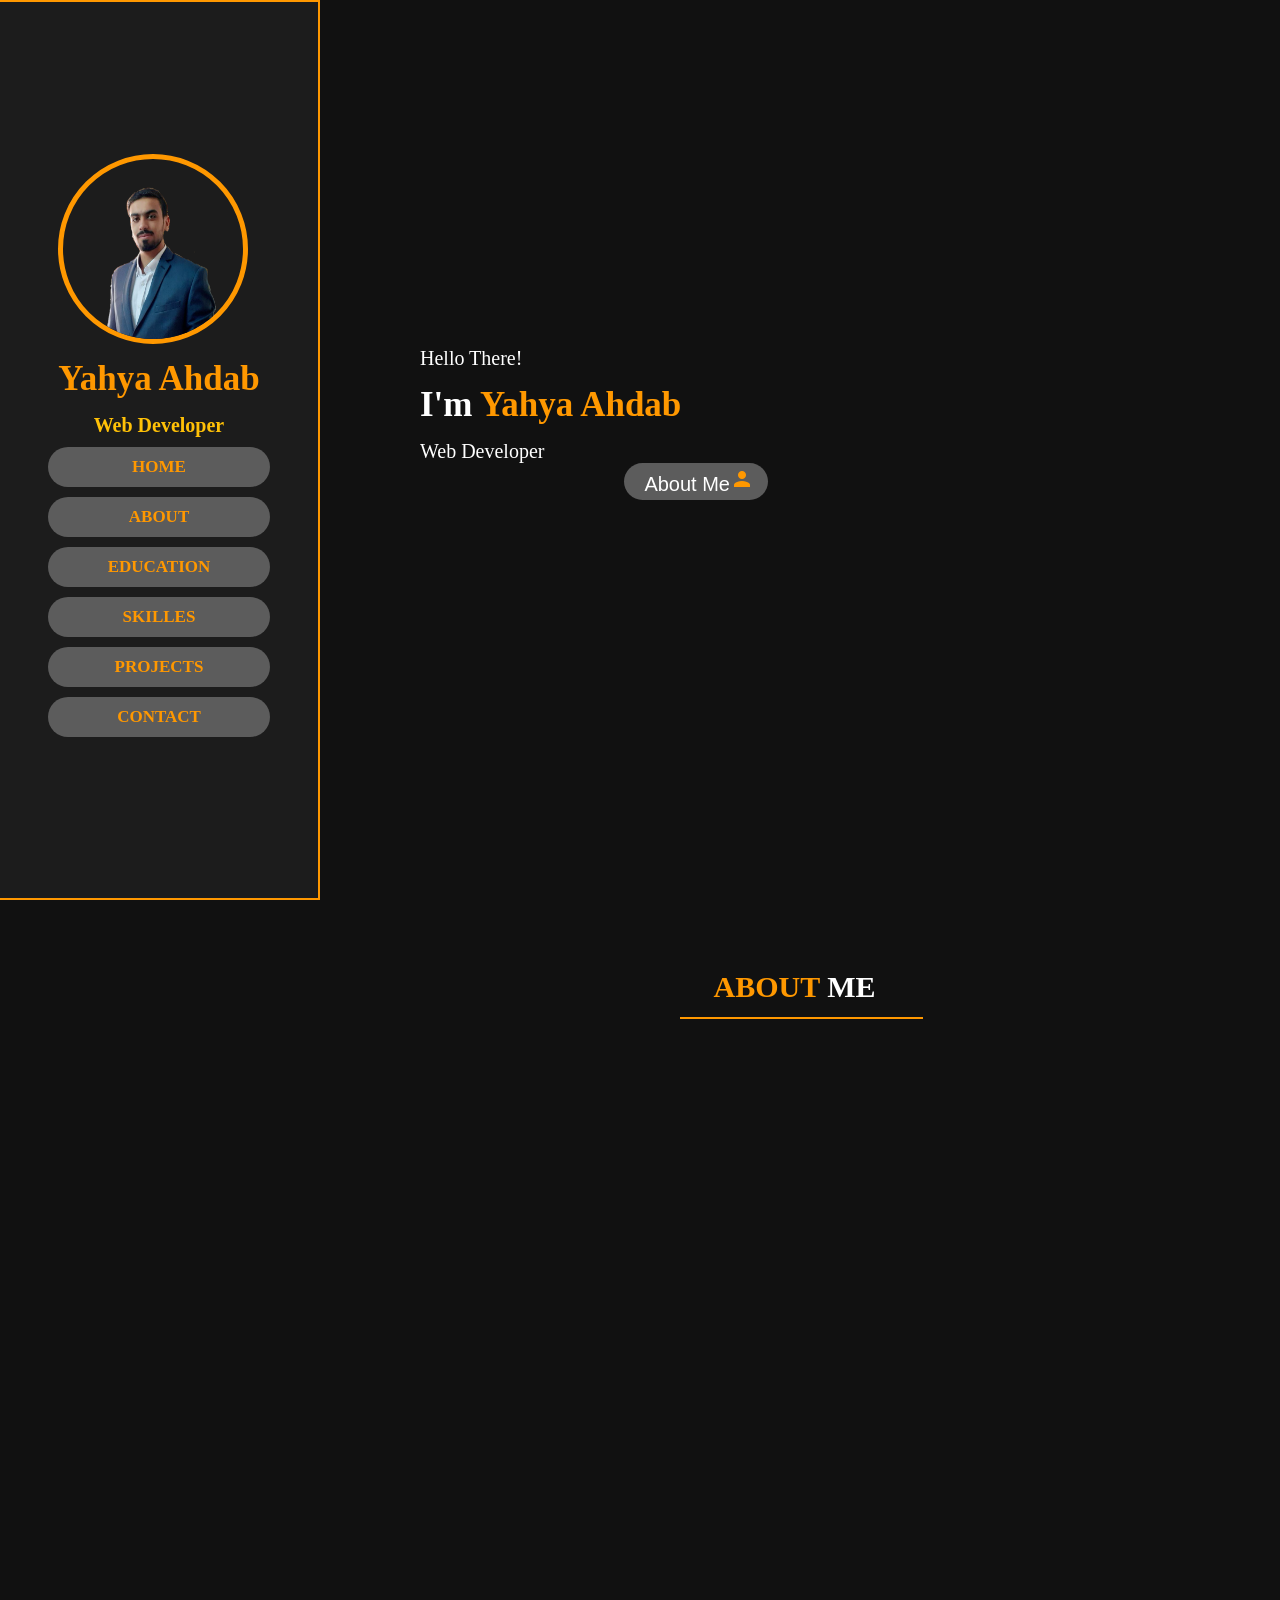
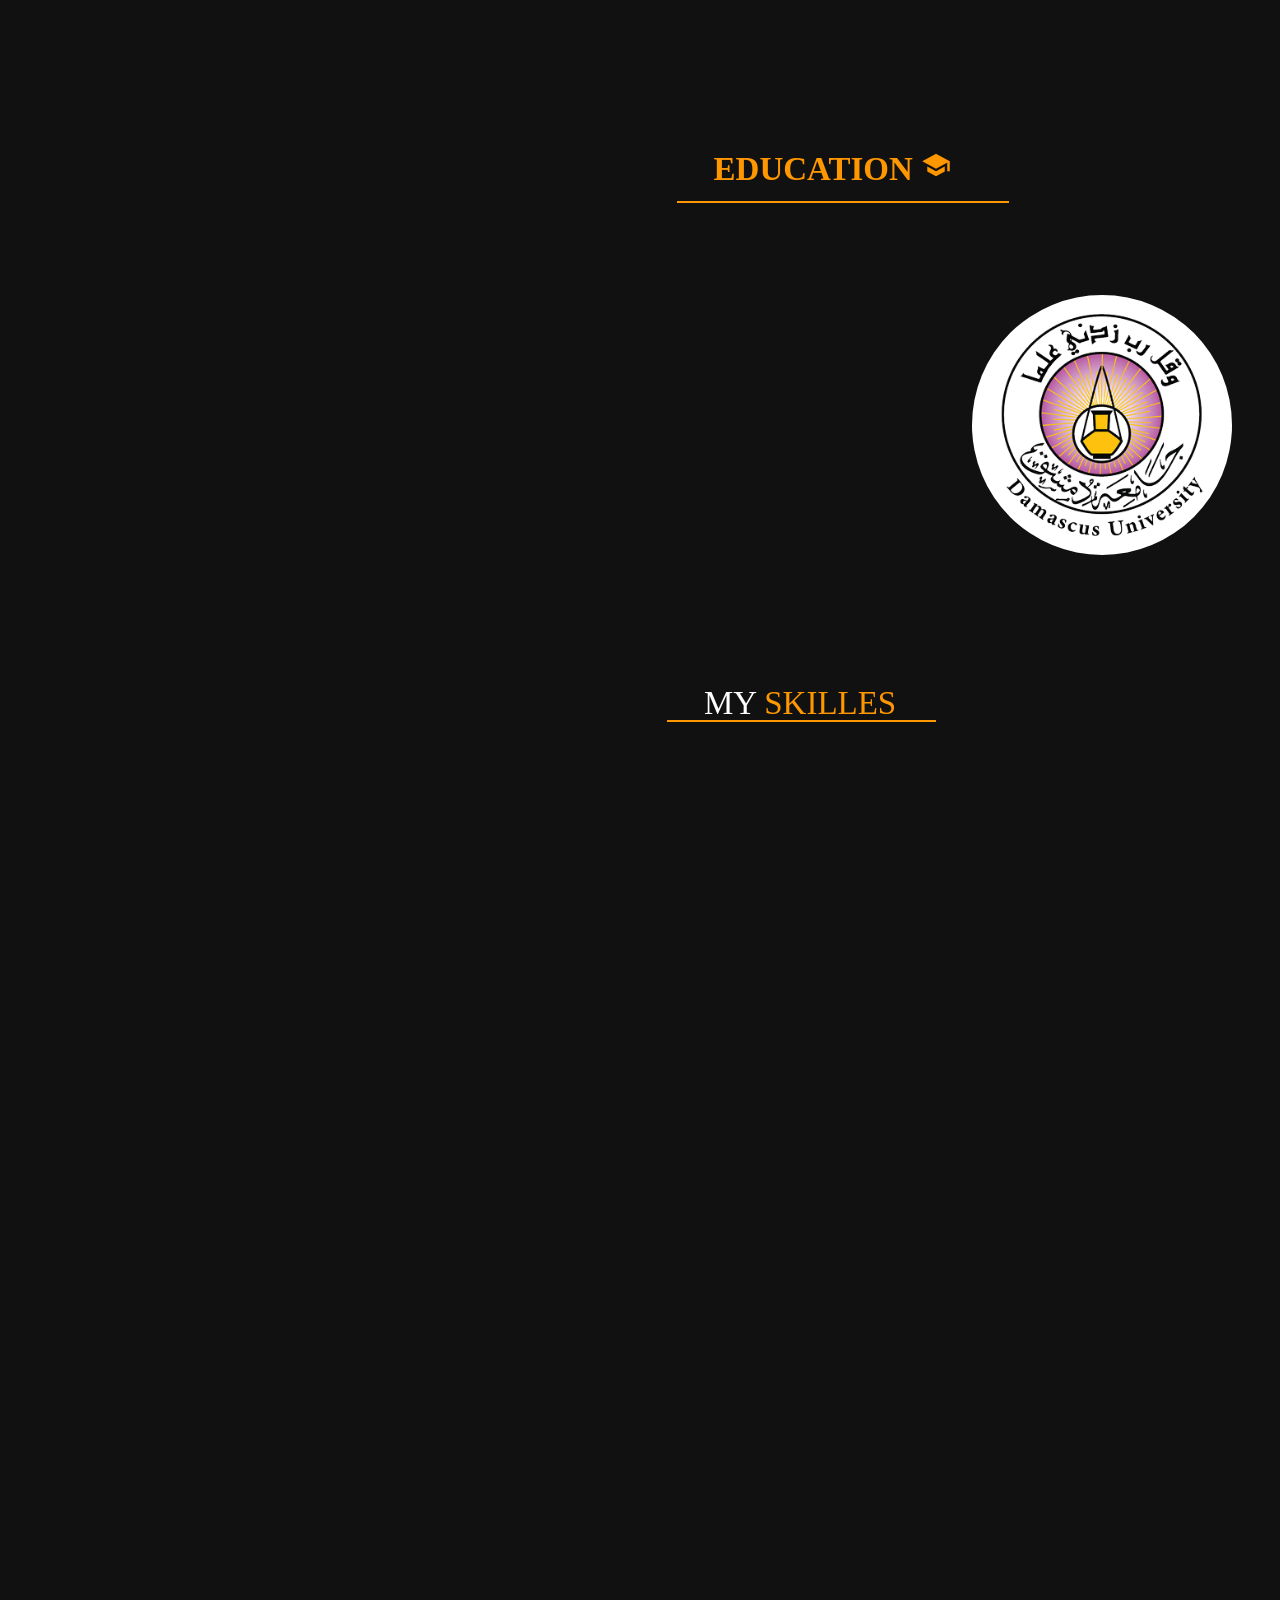
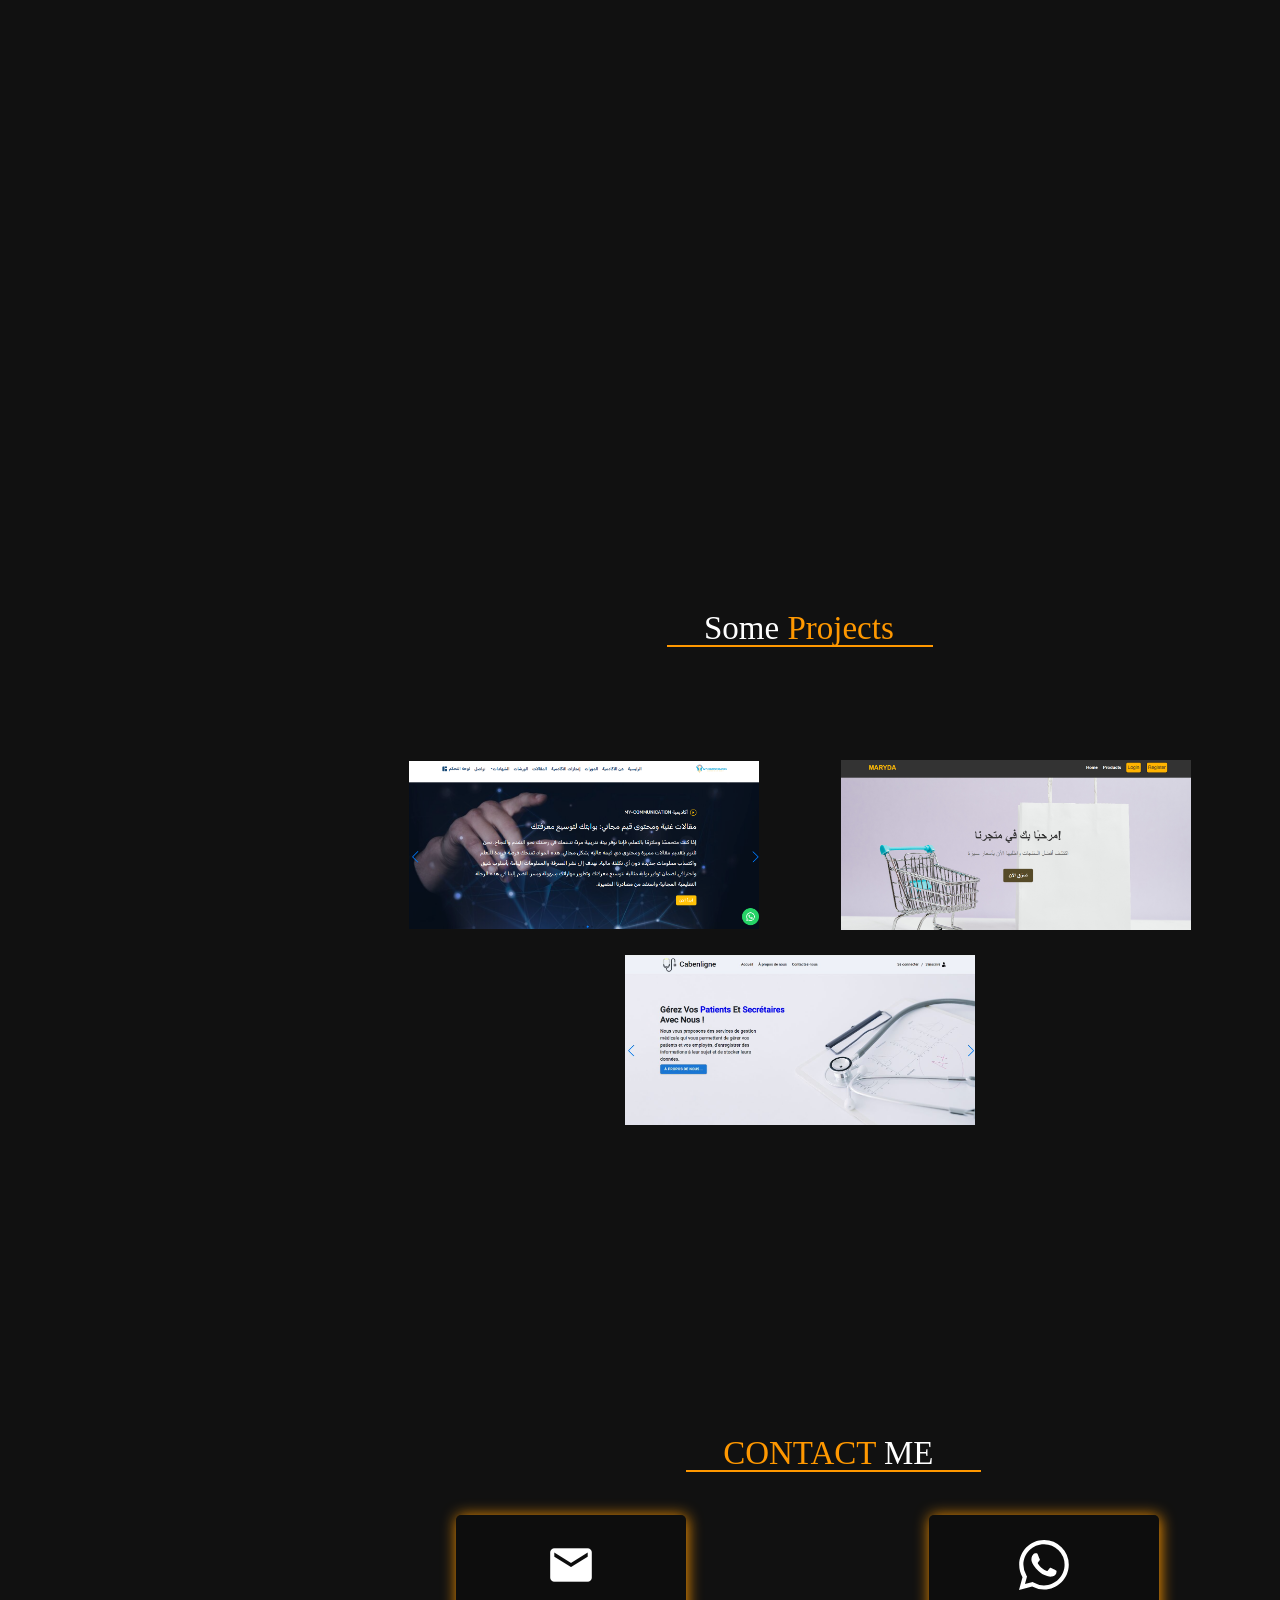
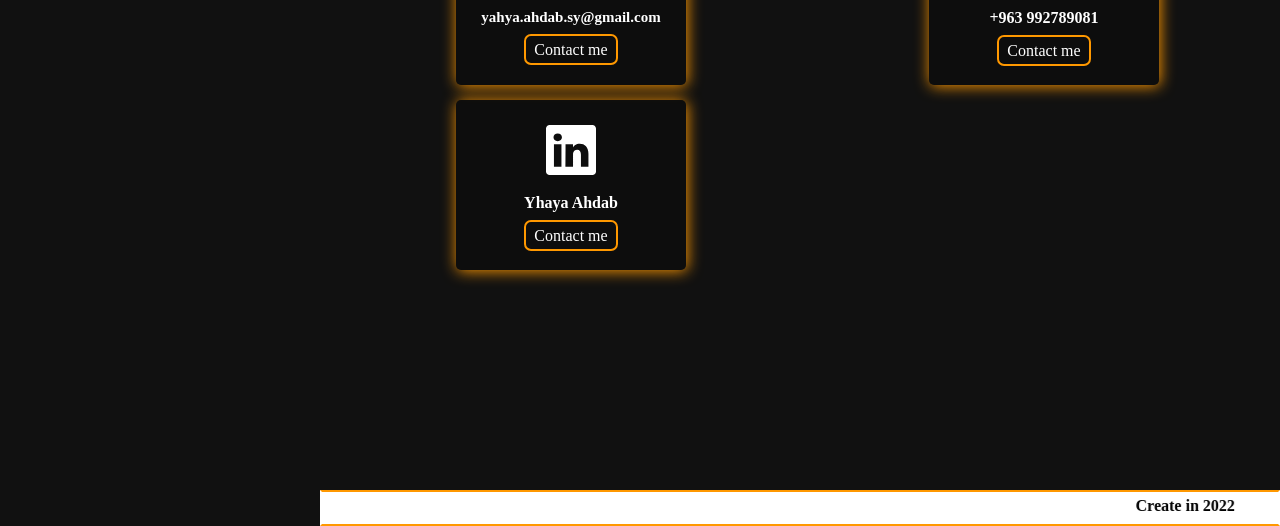
==== commit d939cb5c: "first" ====
--- a/index.html
+++ b/index.html
@@ -67,6 +67,7 @@
                 <li><span>Name</span> : Yahya Ahadb</li>
                 <li><span>From</span> :Syria , Damascus</li>
                 <li><span>Live now</span> :Damascus</li>
+                <li><span>experience</span> :more than one year</li>
             </ul>
            </div>
 
--- a/assets/css/master.css
+++ b/assets/css/master.css
@@ -240,7 +240,7 @@
     z-index: 100;
     background-color: var(--color);
     width: 2px;
-    height: 76%;
+    height: 100%;
     left: -20px;   
 }
 .about-content ul li{
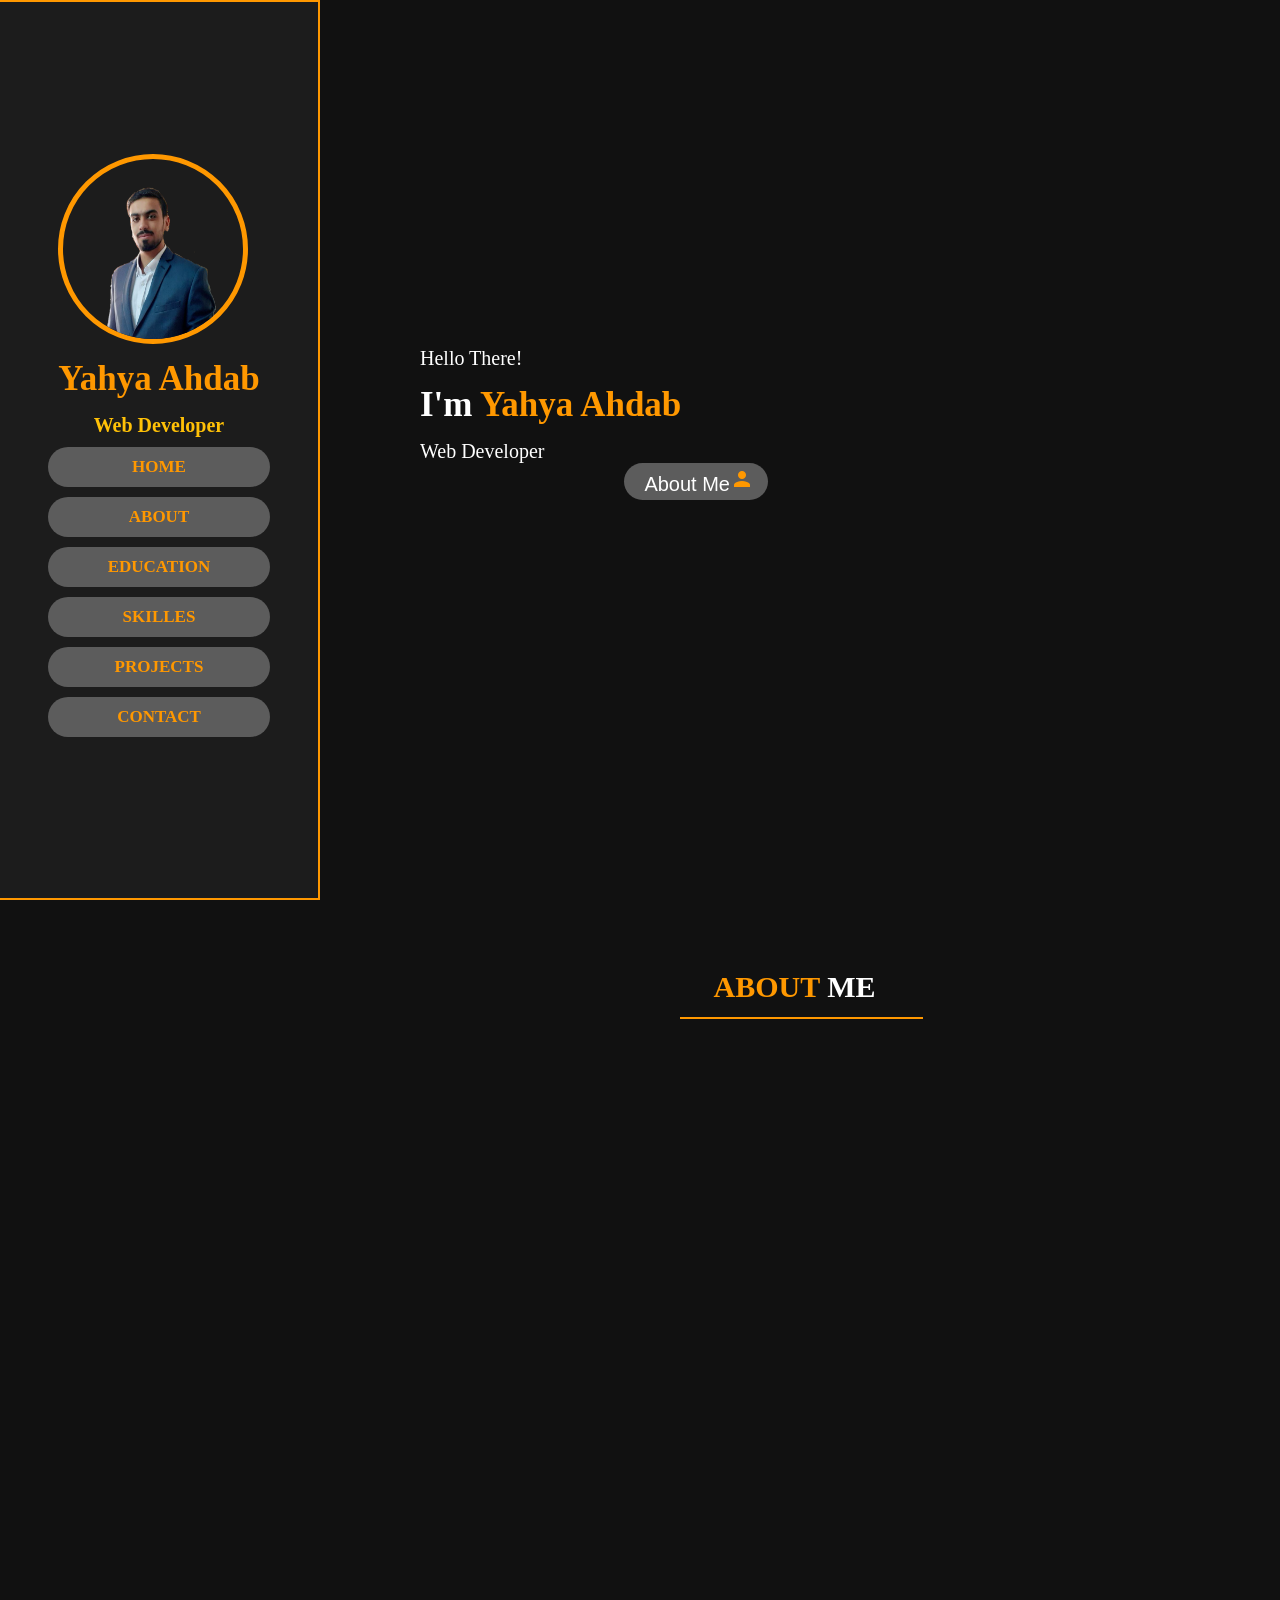
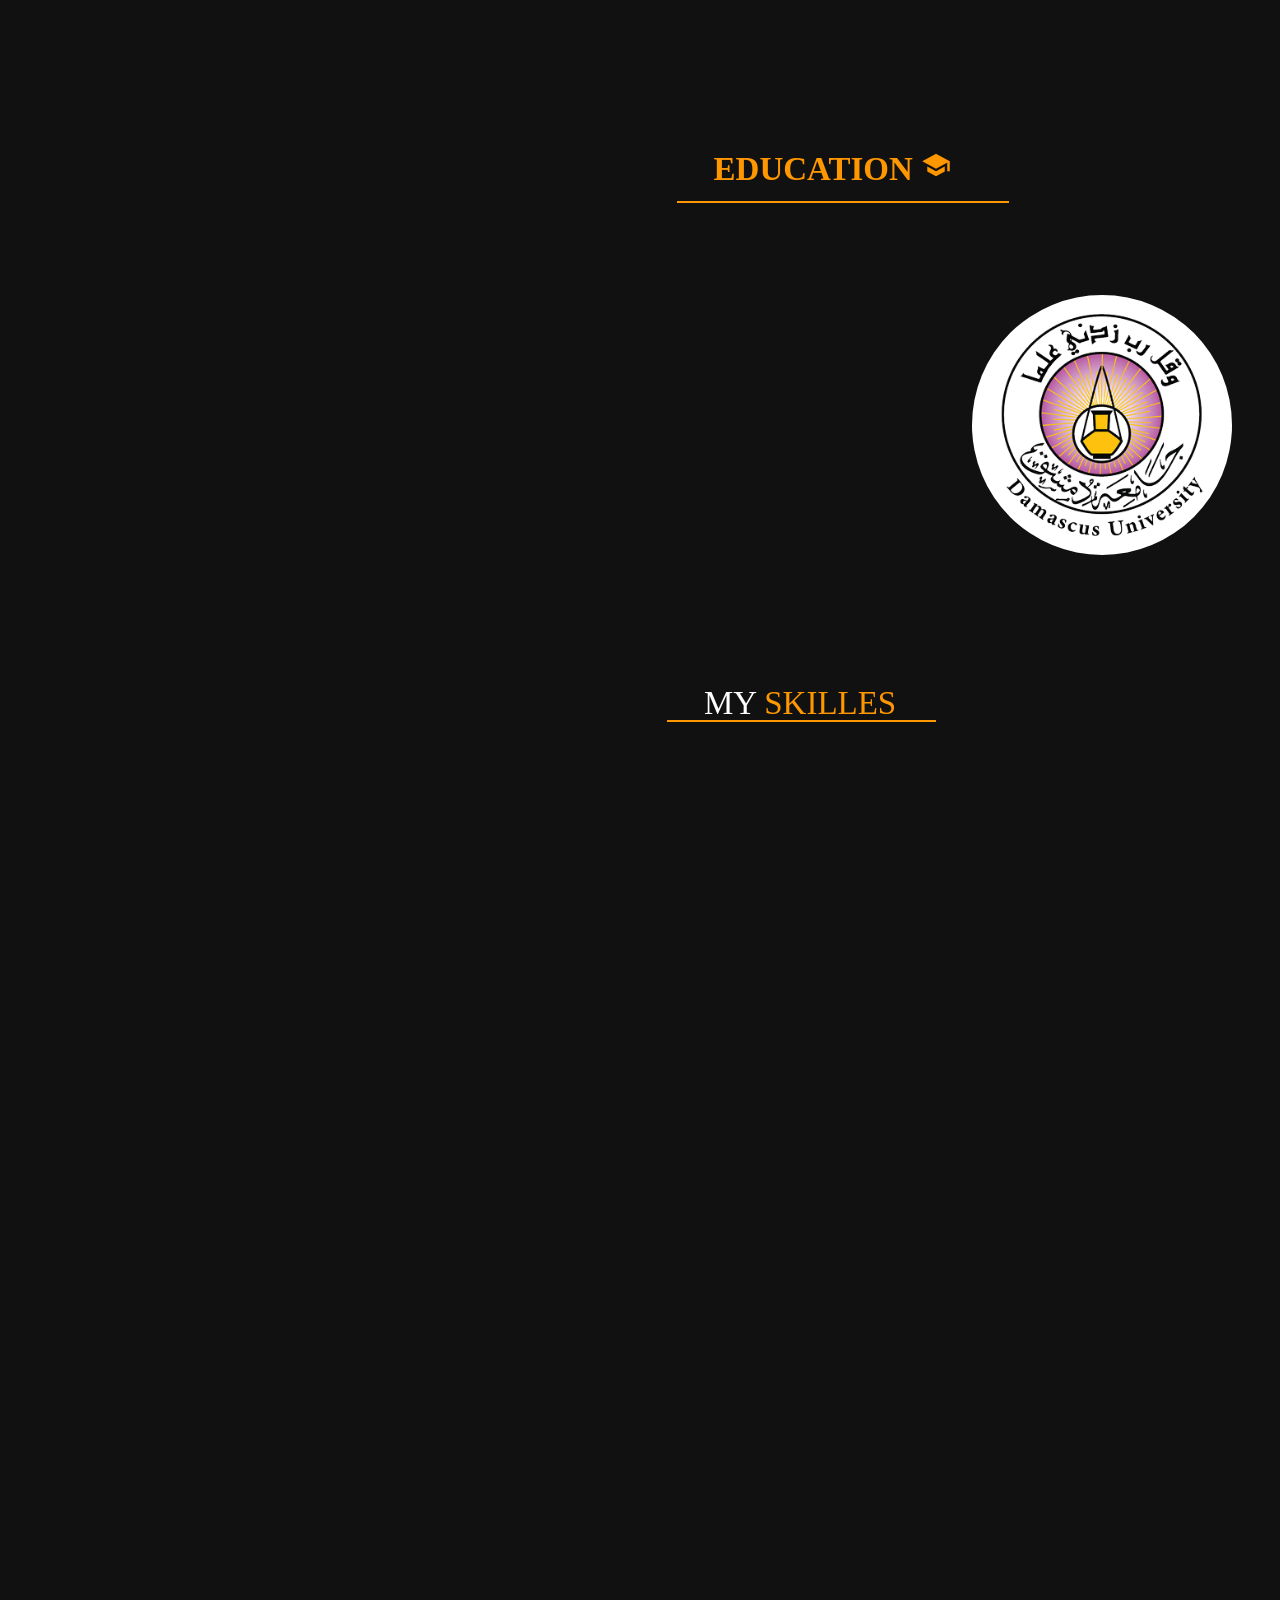
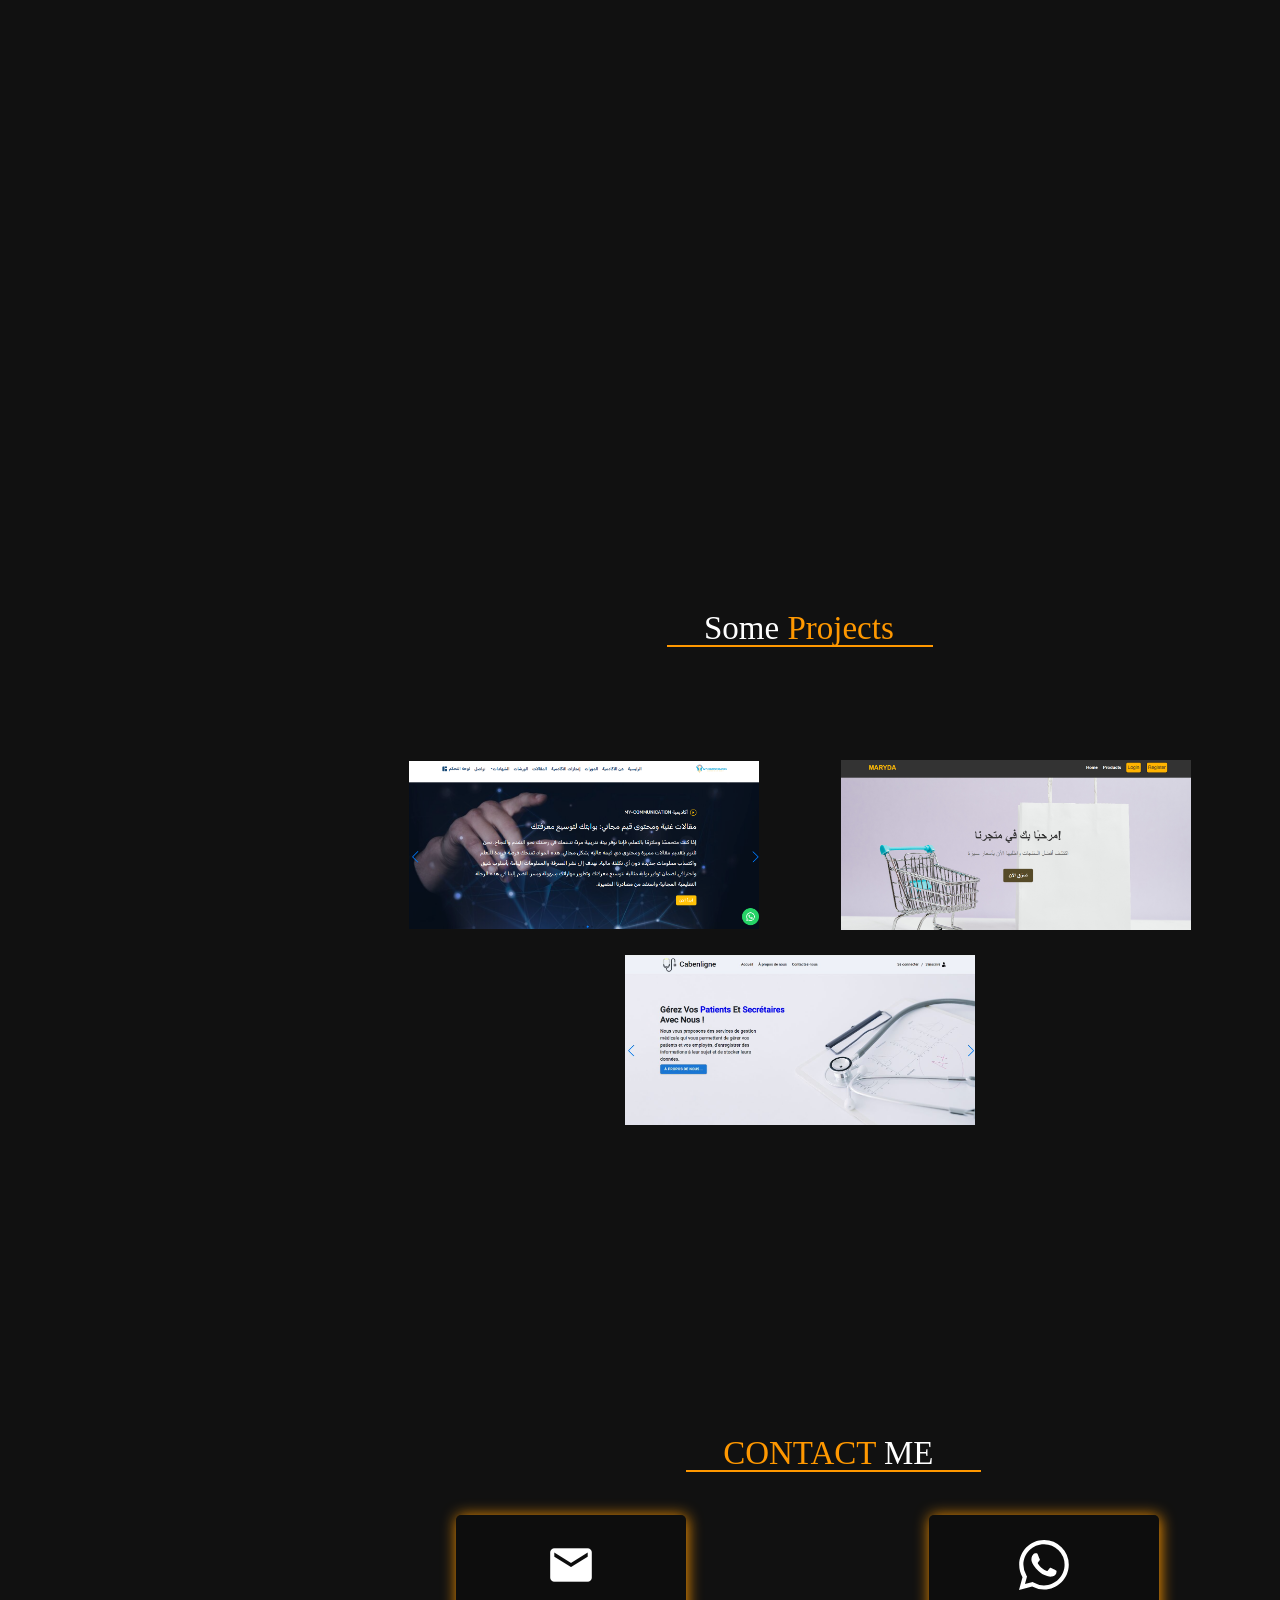
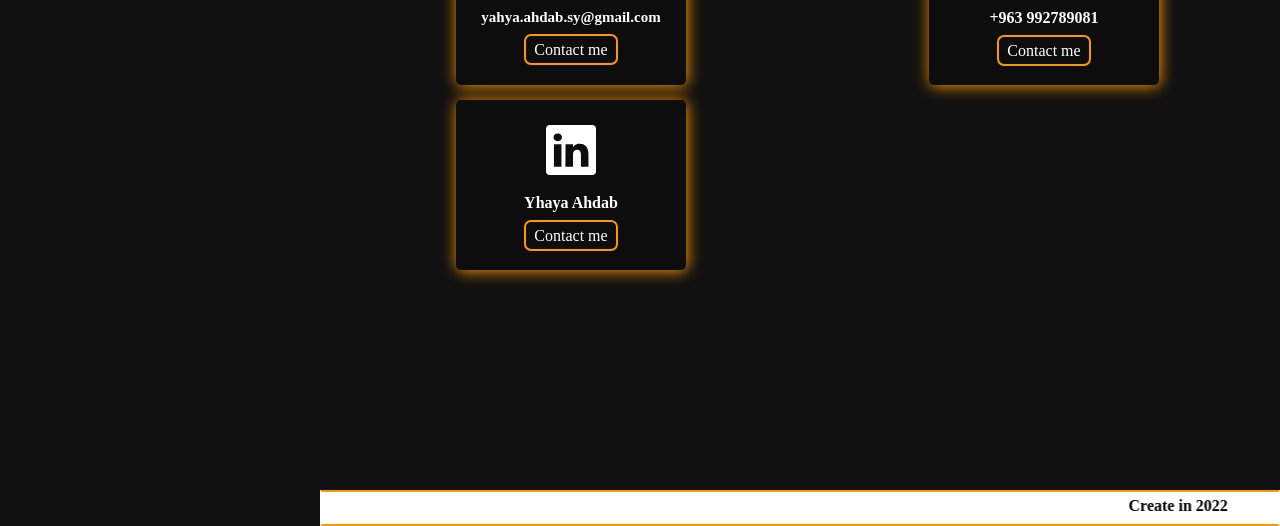
==== commit bbfdb361: "first" ====
--- a/index.html
+++ b/index.html
@@ -67,7 +67,7 @@
                 <li><span>Name</span> : Yahya Ahadb</li>
                 <li><span>From</span> :Syria , Damascus</li>
                 <li><span>Live now</span> :Damascus</li>
-                <li><span>experience</span> :more than one year</li>
+                <li><span>Experience</span> :more than one year</li>
             </ul>
            </div>
 
--- a/assets/css/master.css
+++ b/assets/css/master.css
@@ -241,6 +241,7 @@
     background-color: var(--color);
     width: 2px;
     height: 100%;
+    height: 100%;
     left: -20px;   
 }
 .about-content ul li{
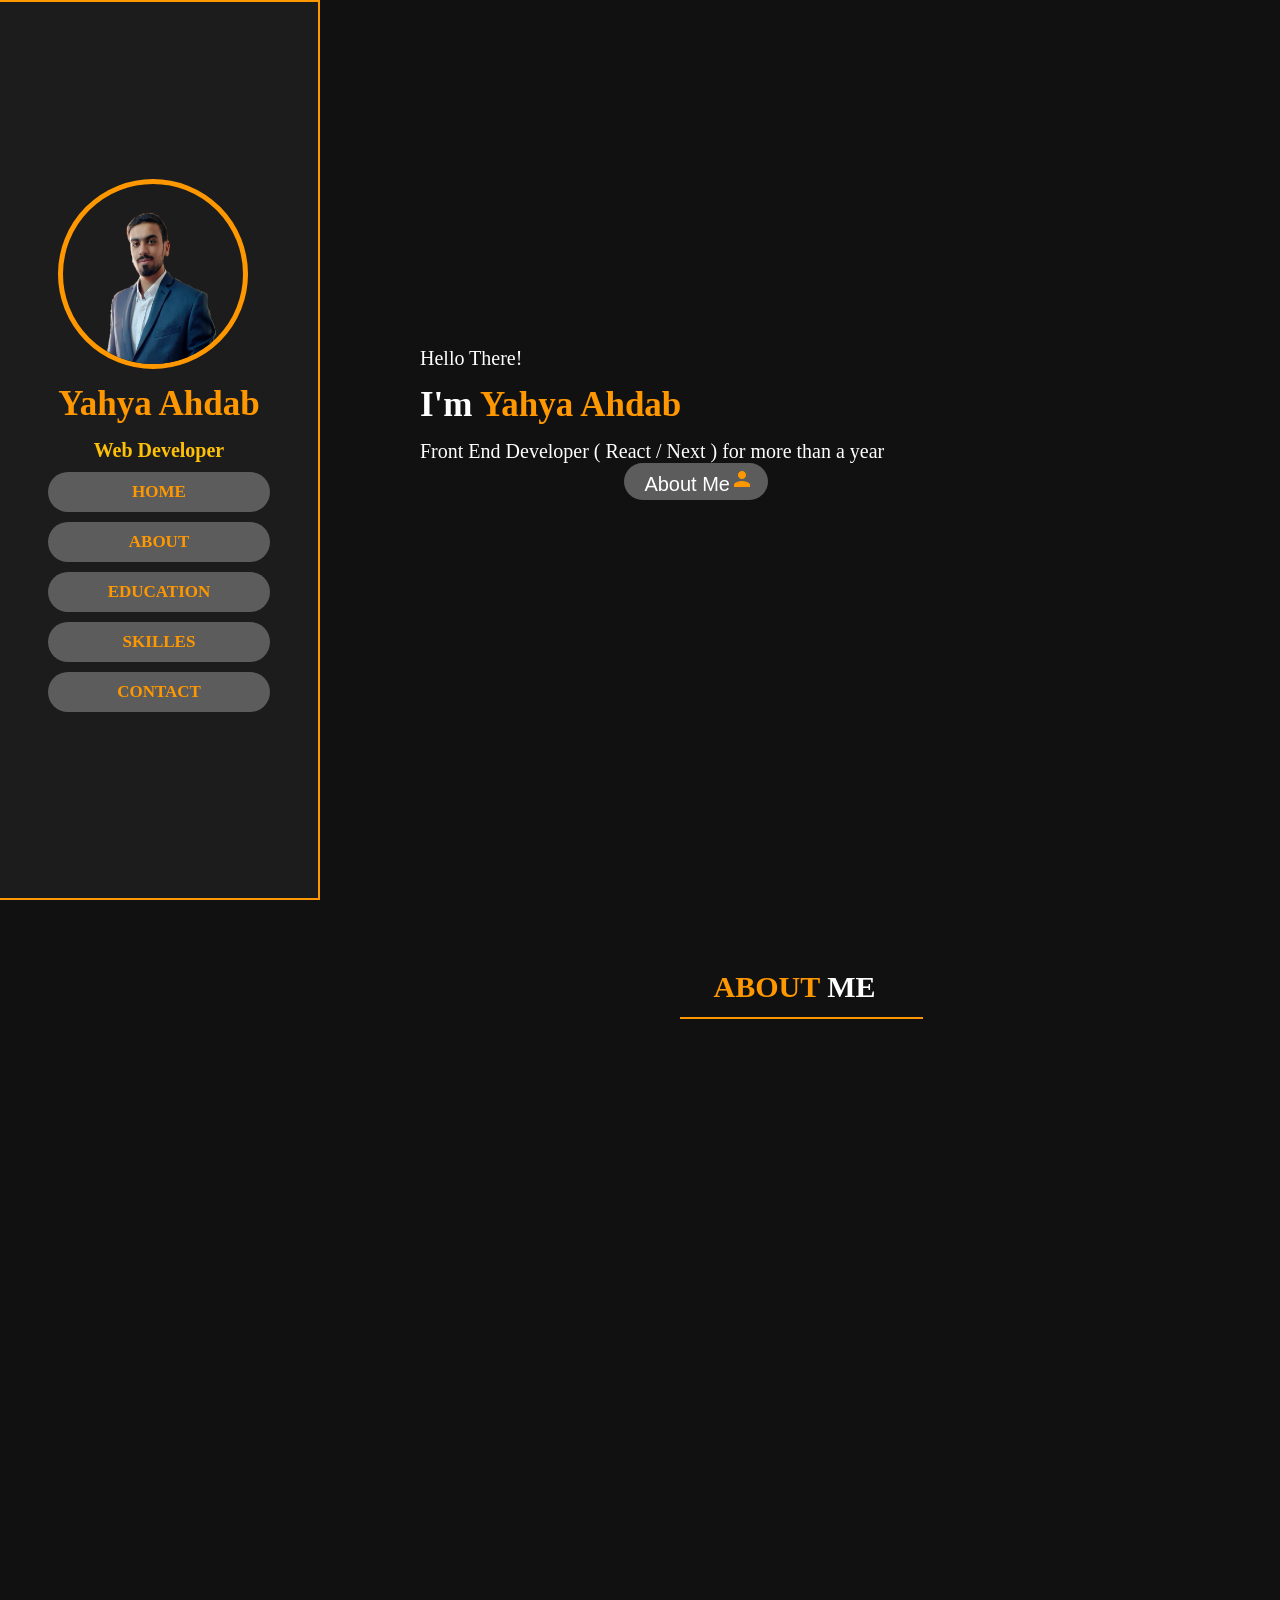
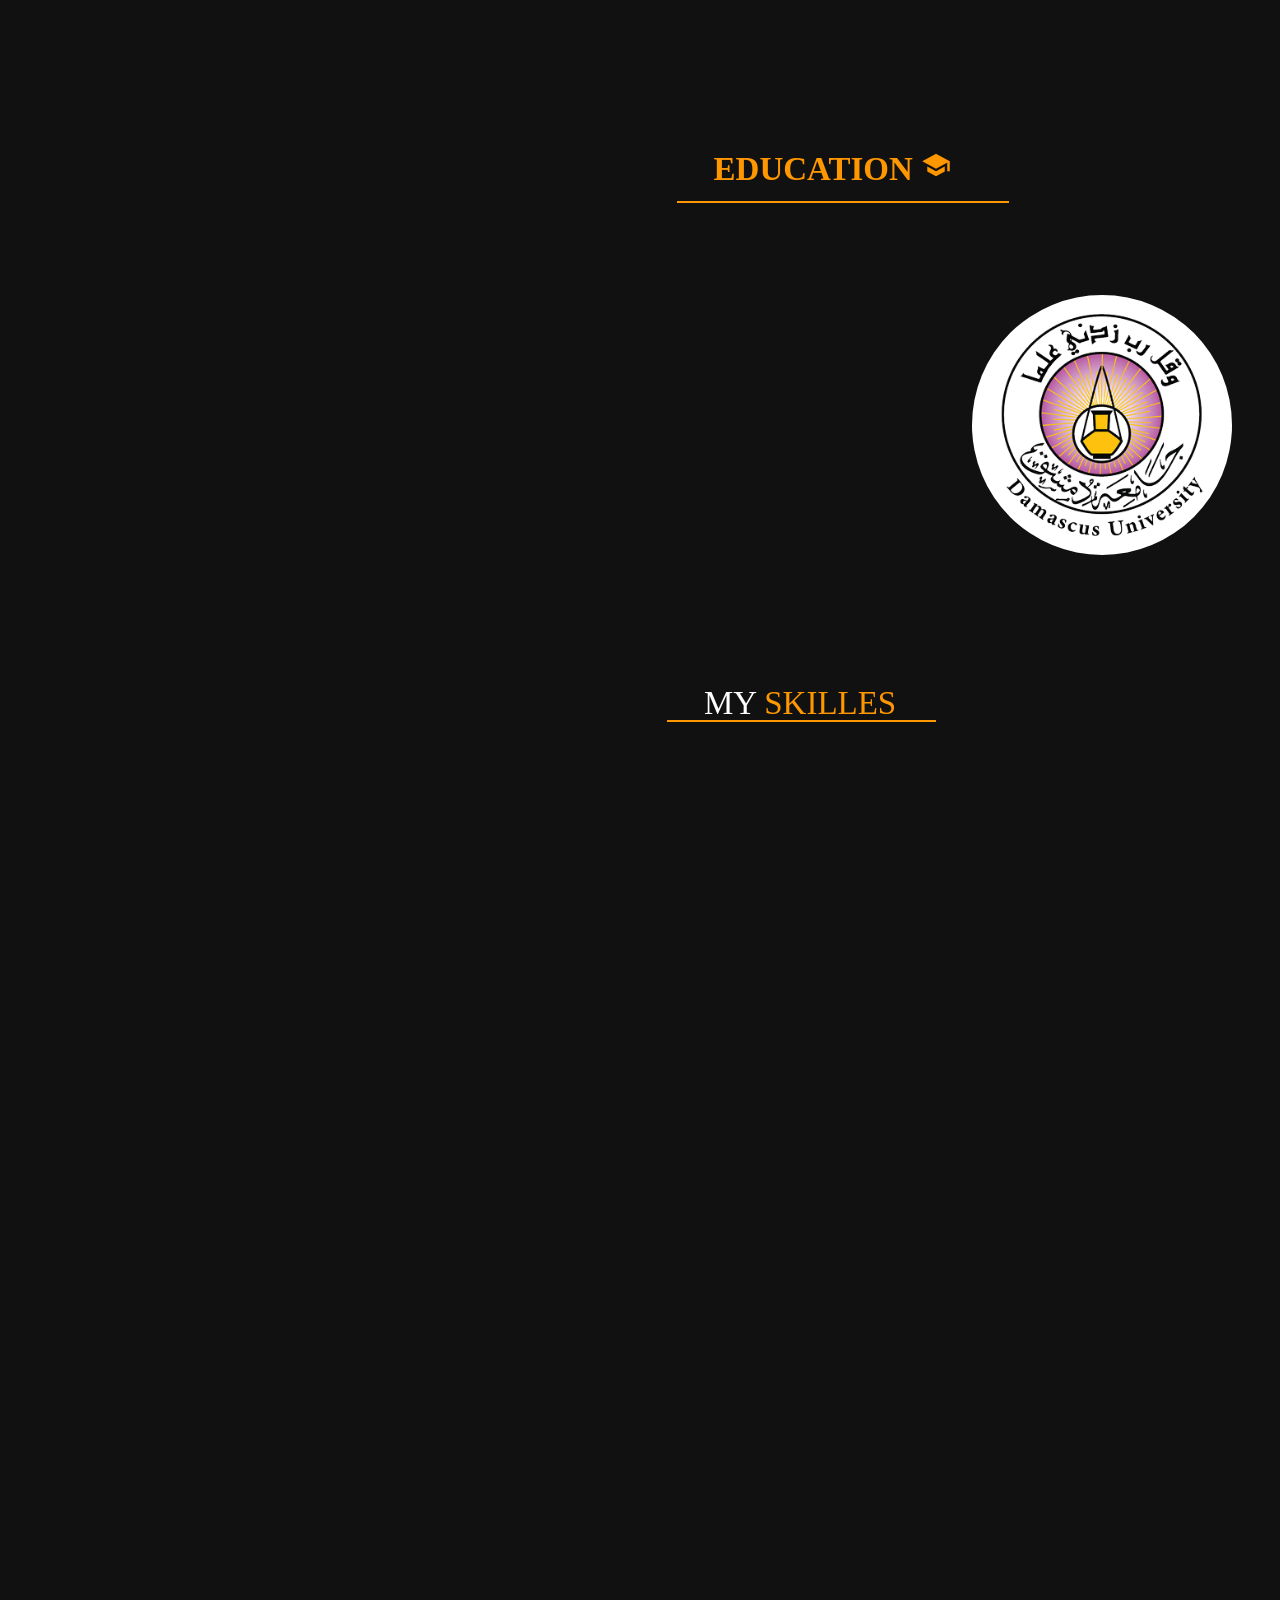
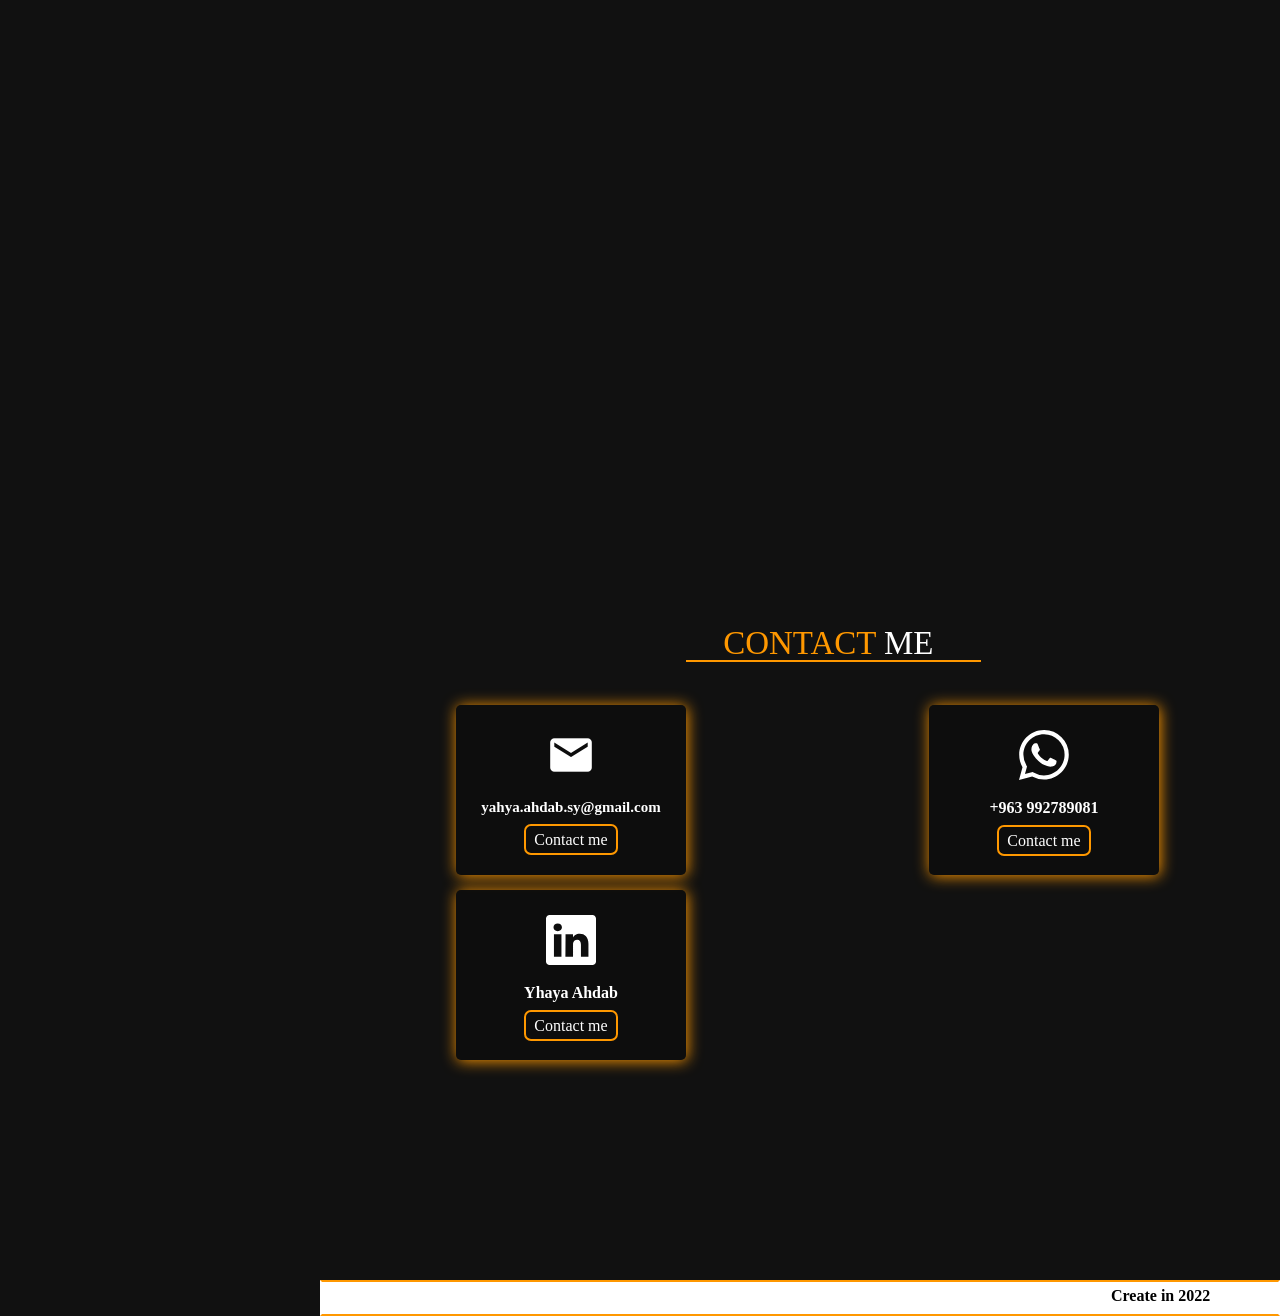
==== commit 8b44e30f: "fix" ====
--- a/index.html
+++ b/index.html
@@ -28,7 +28,7 @@
                 <li><a href="#about">ABOUT</a></li>
                 <li><a href="#education">EDUCATION</a></li>
                 <li><a href="#skilles">SKILLES</a></li>
-                <li><a href="#projects">PROJECTS</a></li>
+                <!-- <li><a href="#projects">PROJECTS</a></li> -->
                 <li><a href="#contact">CONTACT</a></li>
                 </ul>
             </nav>
@@ -43,7 +43,7 @@
 
                     <p>Hello There!</p>
                     <h2>I'm <span>Yahya Ahdab</span></h2>
-                    <p >Web Developer</p>
+                    <p >Front End Developer ( React / Next ) for more than a year</p>
                 </div>
             <a data-aos="fade-left" href="#about"><button class="btn">
                 <p>
@@ -149,6 +149,10 @@
                 <h2>React</h2>
             </div>
             <div  data-aos="flip-down" class="card">
+                <img src="assets/img/nextjs.png" alt="">
+                <h2>Next</h2>
+            </div>
+            <div  data-aos="flip-down" class="card">
                 <img src="assets/img/redux.png" alt="">
                 <h2>Redux</h2>
             </div>
@@ -173,7 +177,7 @@
         <div class="fix"></div>
     </section>
 
-    <section id="projects" >
+    <!-- <section id="projects" >
         <div class="skilles" style="margin-top: 150px;">
             <div class="title">
                 Some <span>Projects</span>
@@ -213,21 +217,10 @@
                         </div>
                     </div>
                     </div>
-                    <!-- <div class="card">
-                    <div class="image-card" >
-                        <img src="assets/img/book.png" alt="">
-                    </div>
-                    <div class="text-card" >
-                        <div>
-                            <a href="https://yahya-ahdb.github.io/First/?fbclid=IwAR1UI2wkz3KJAgd4c7N22ldS_w48jAIw8RBO0Bc3-s_ExBjOVxBXmlJJsnc">View</a>
-                            <div class="text-view" >HTML-CSS-JAVASCRIPT-SWIPER.JS</div>
-                        </div>
-                    </div>
-                    </div> -->
                     
                 </div>
             </div>
-    </section>
+    </section> -->
 
     <section id="contact">
 
@@ -271,7 +264,7 @@
 
 
     <div class="create" >
-        <marquee behavior="smothe">Create in 2022</marquee>
+        <marquee behavior="smothe" >Create in 2022</marquee>
     </div>
 
 
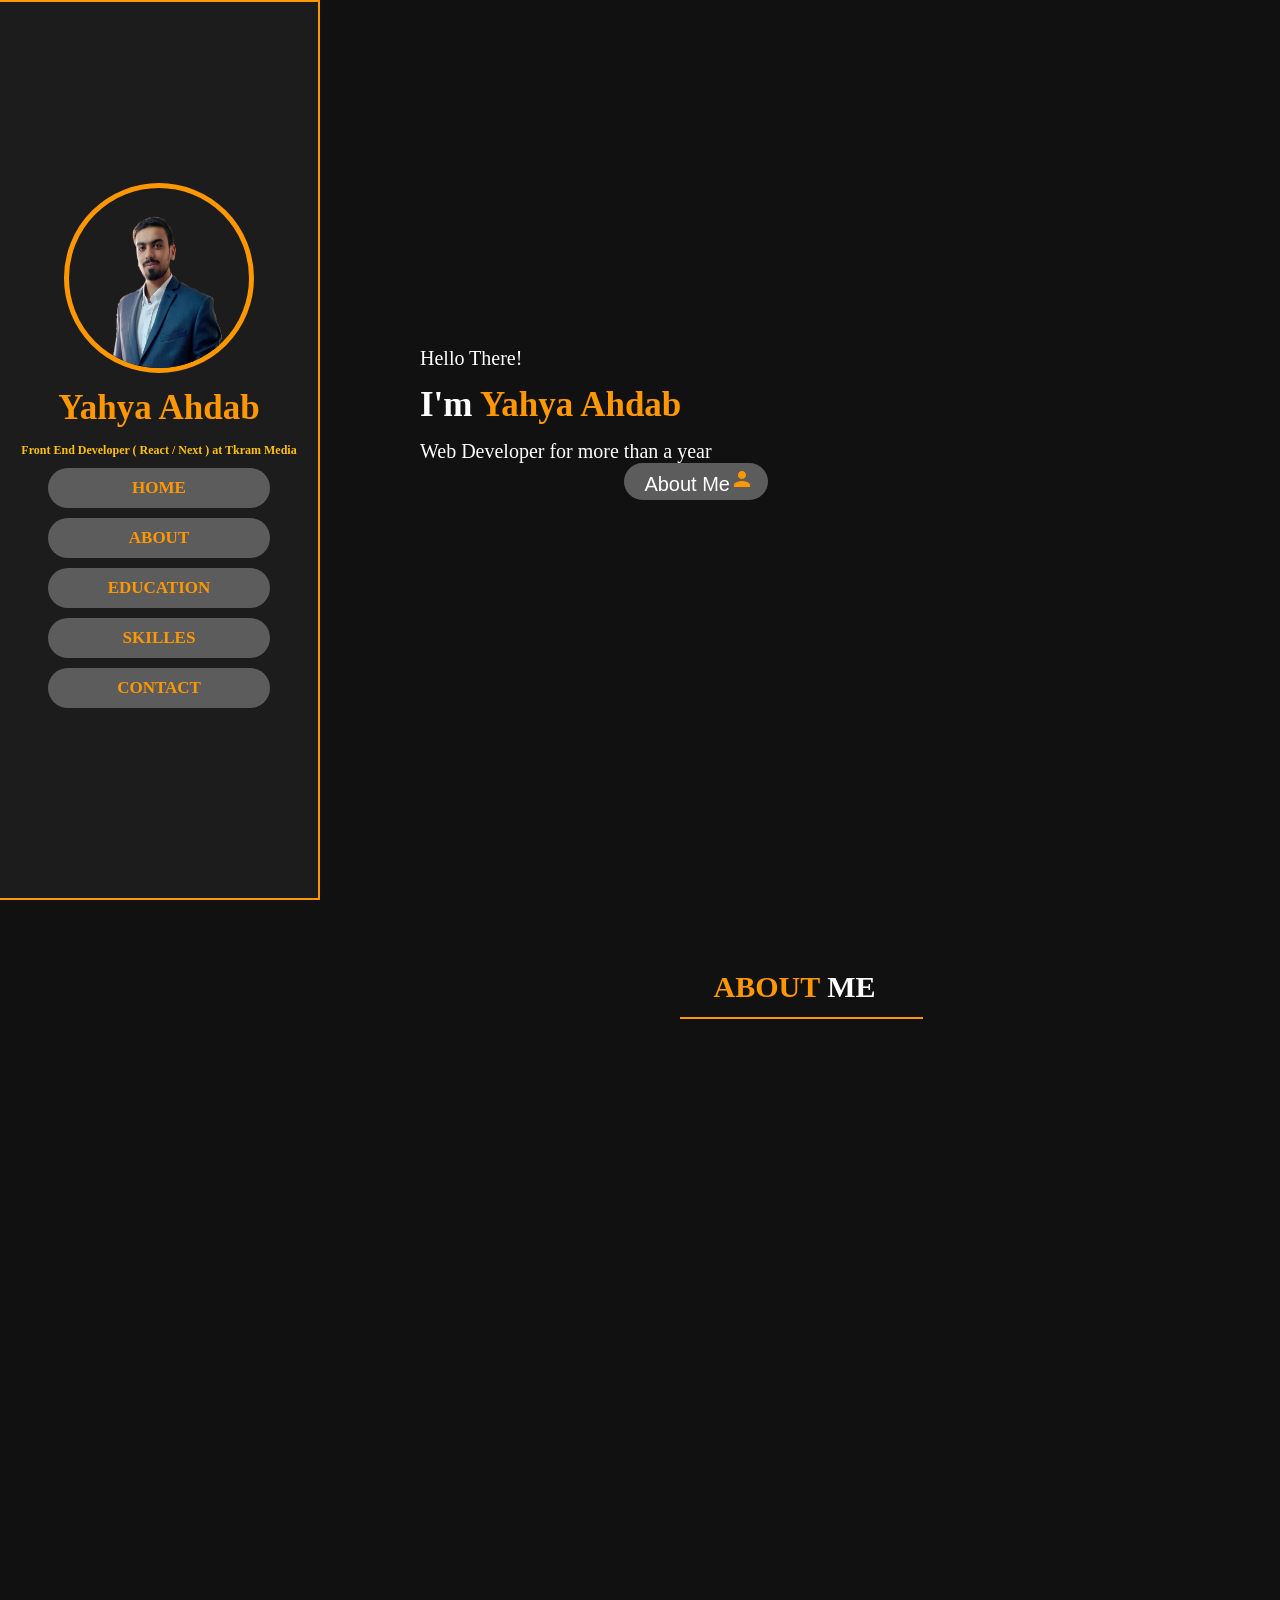
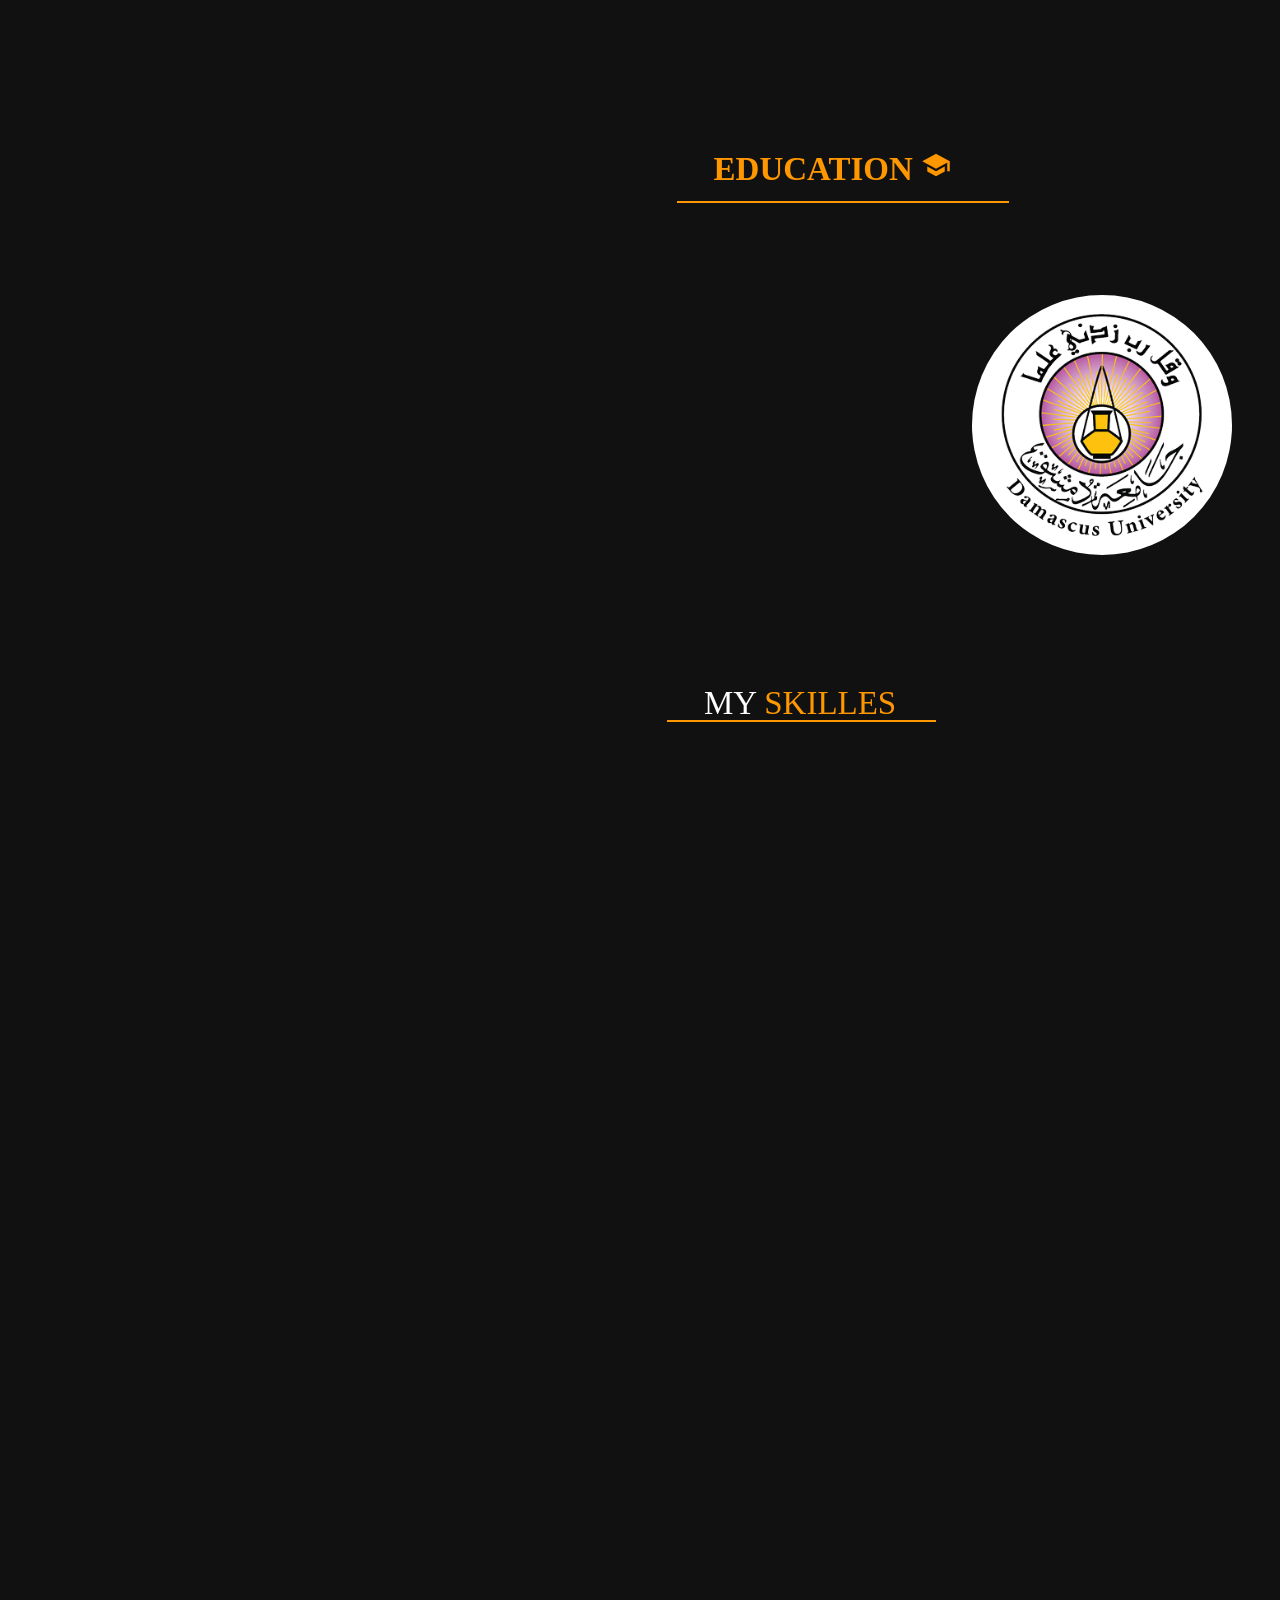
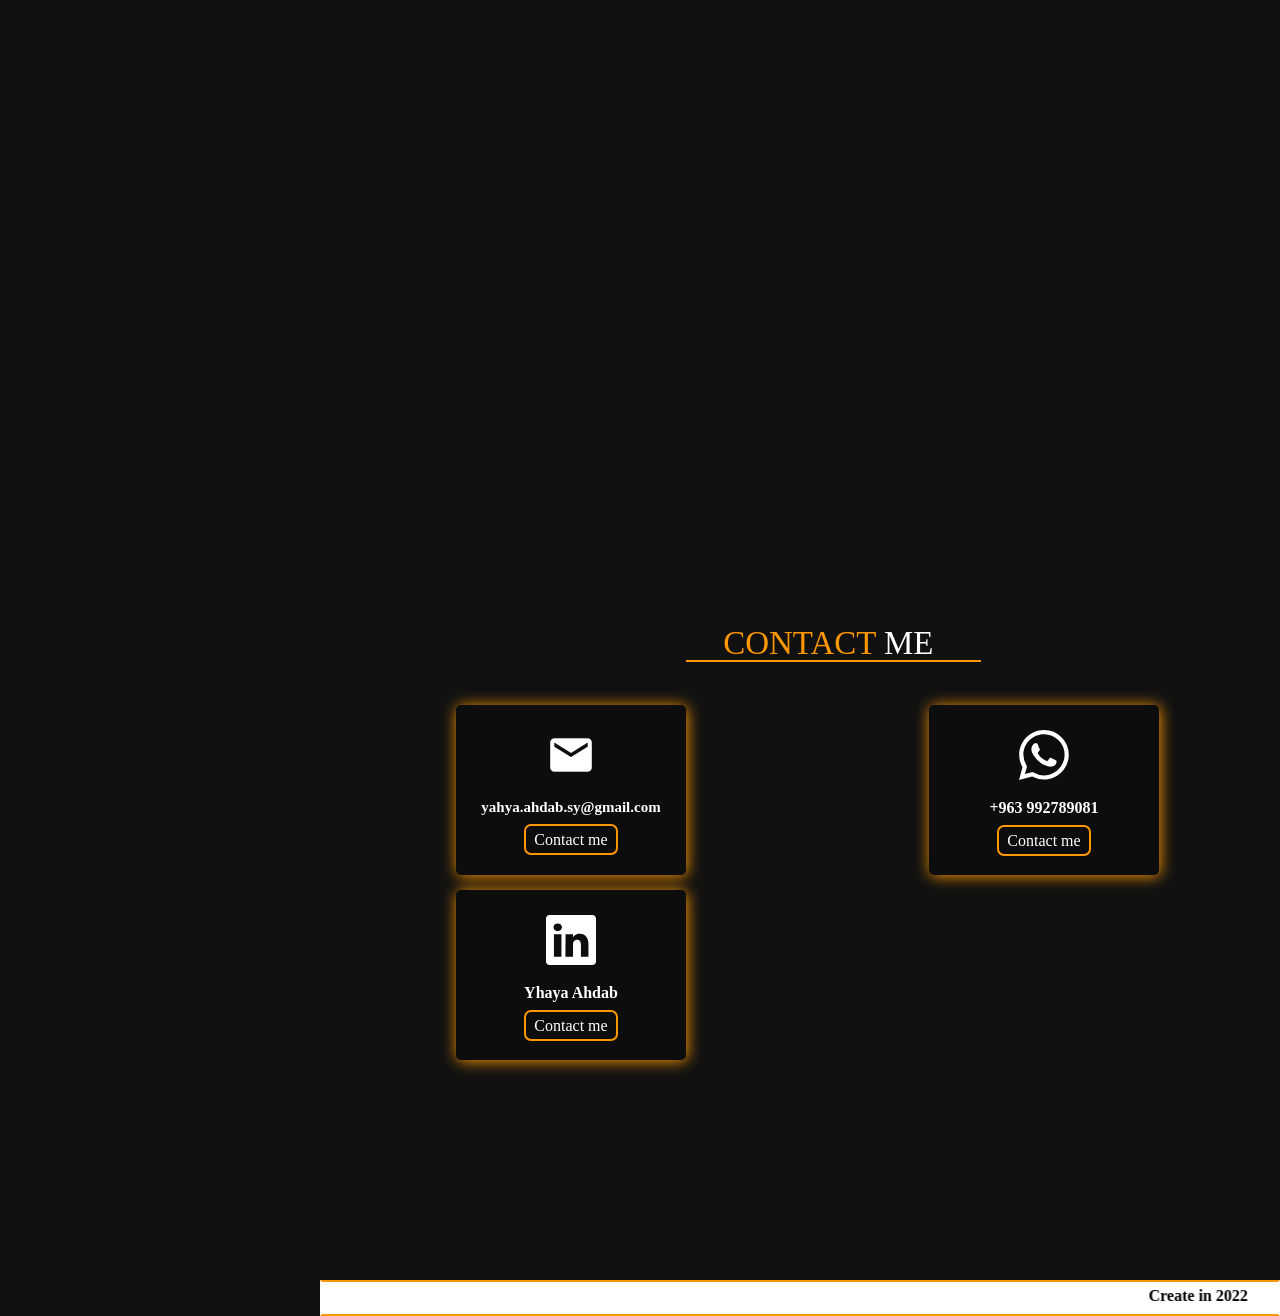
==== commit e9c1ee36: "fix:" ====
--- a/index.html
+++ b/index.html
@@ -18,9 +18,9 @@
     <header id="header" class="" >
         <button id="btnToggle" ><h2>X</h2></button>
         <div class="user">
-            <div class="img"><img src="assets/img/yahya.png" alt=""></div>
+            <div class="img" style="margin: auto;" ><img style="margin: auto;" src="assets/img/yahya.png" alt=""></div>
             <h3>Yahya Ahdab</h3>
-            <p>Web Developer</p>
+            <p style="font-size: 12px;" >Front End Developer ( React / Next ) at Tkram Media</p>
         </div>
             <nav class="navbar">
                 <ul>
@@ -43,7 +43,7 @@
 
                     <p>Hello There!</p>
                     <h2>I'm <span>Yahya Ahdab</span></h2>
-                    <p >Front End Developer ( React / Next ) for more than a year</p>
+                    <p >Web Developer for more than a year</p>
                 </div>
             <a data-aos="fade-left" href="#about"><button class="btn">
                 <p>
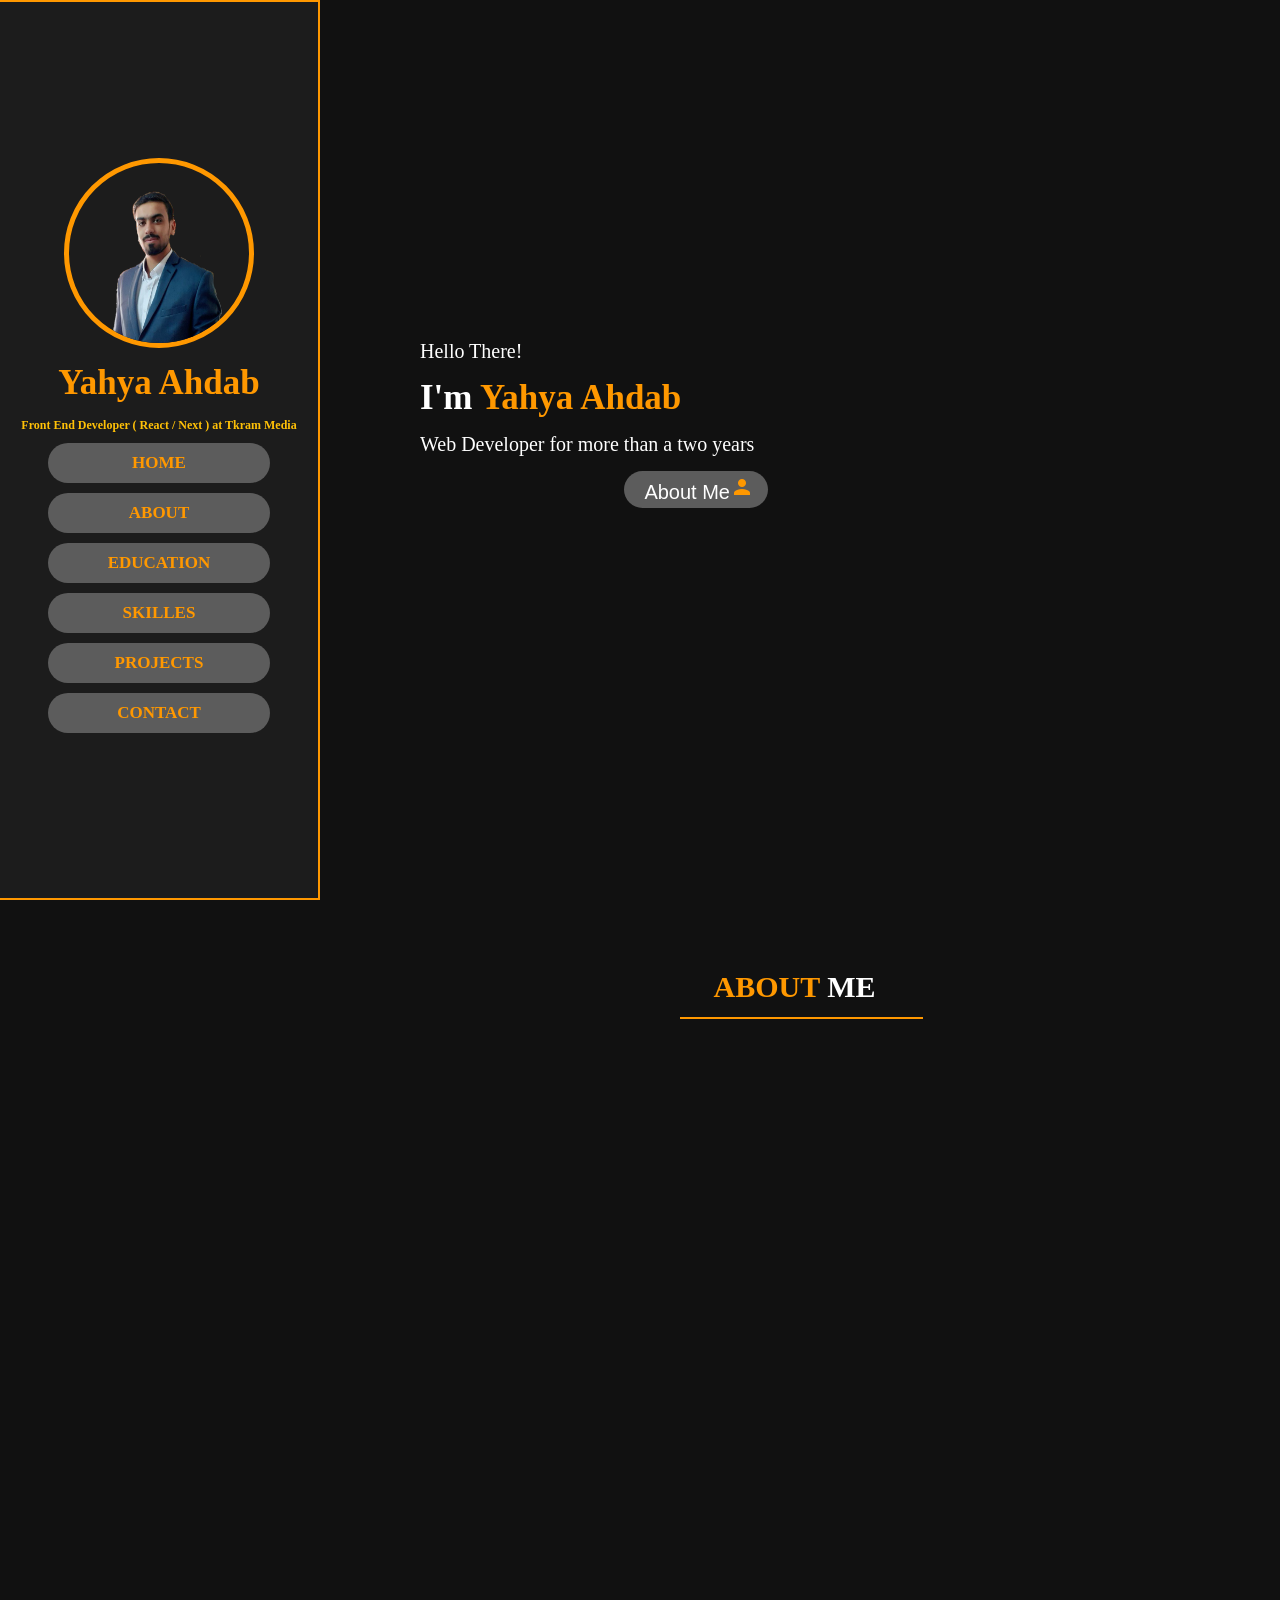
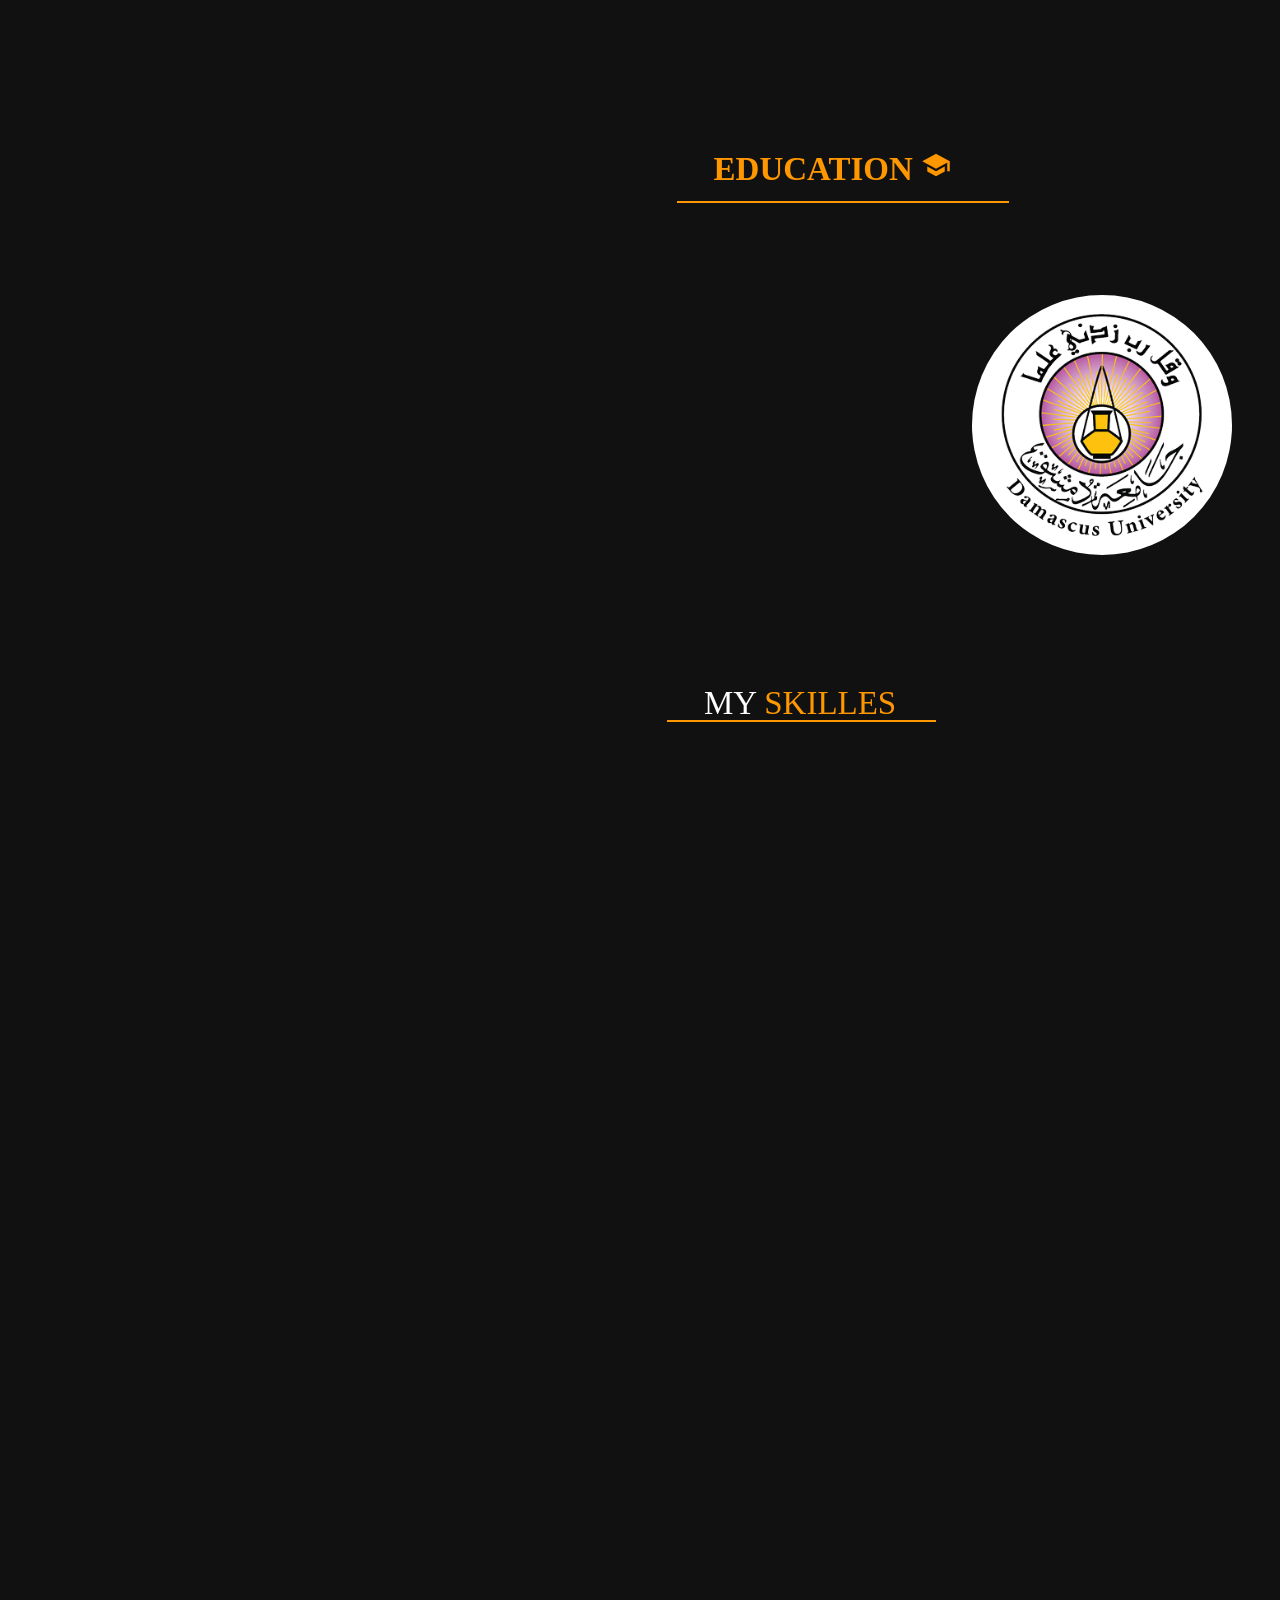
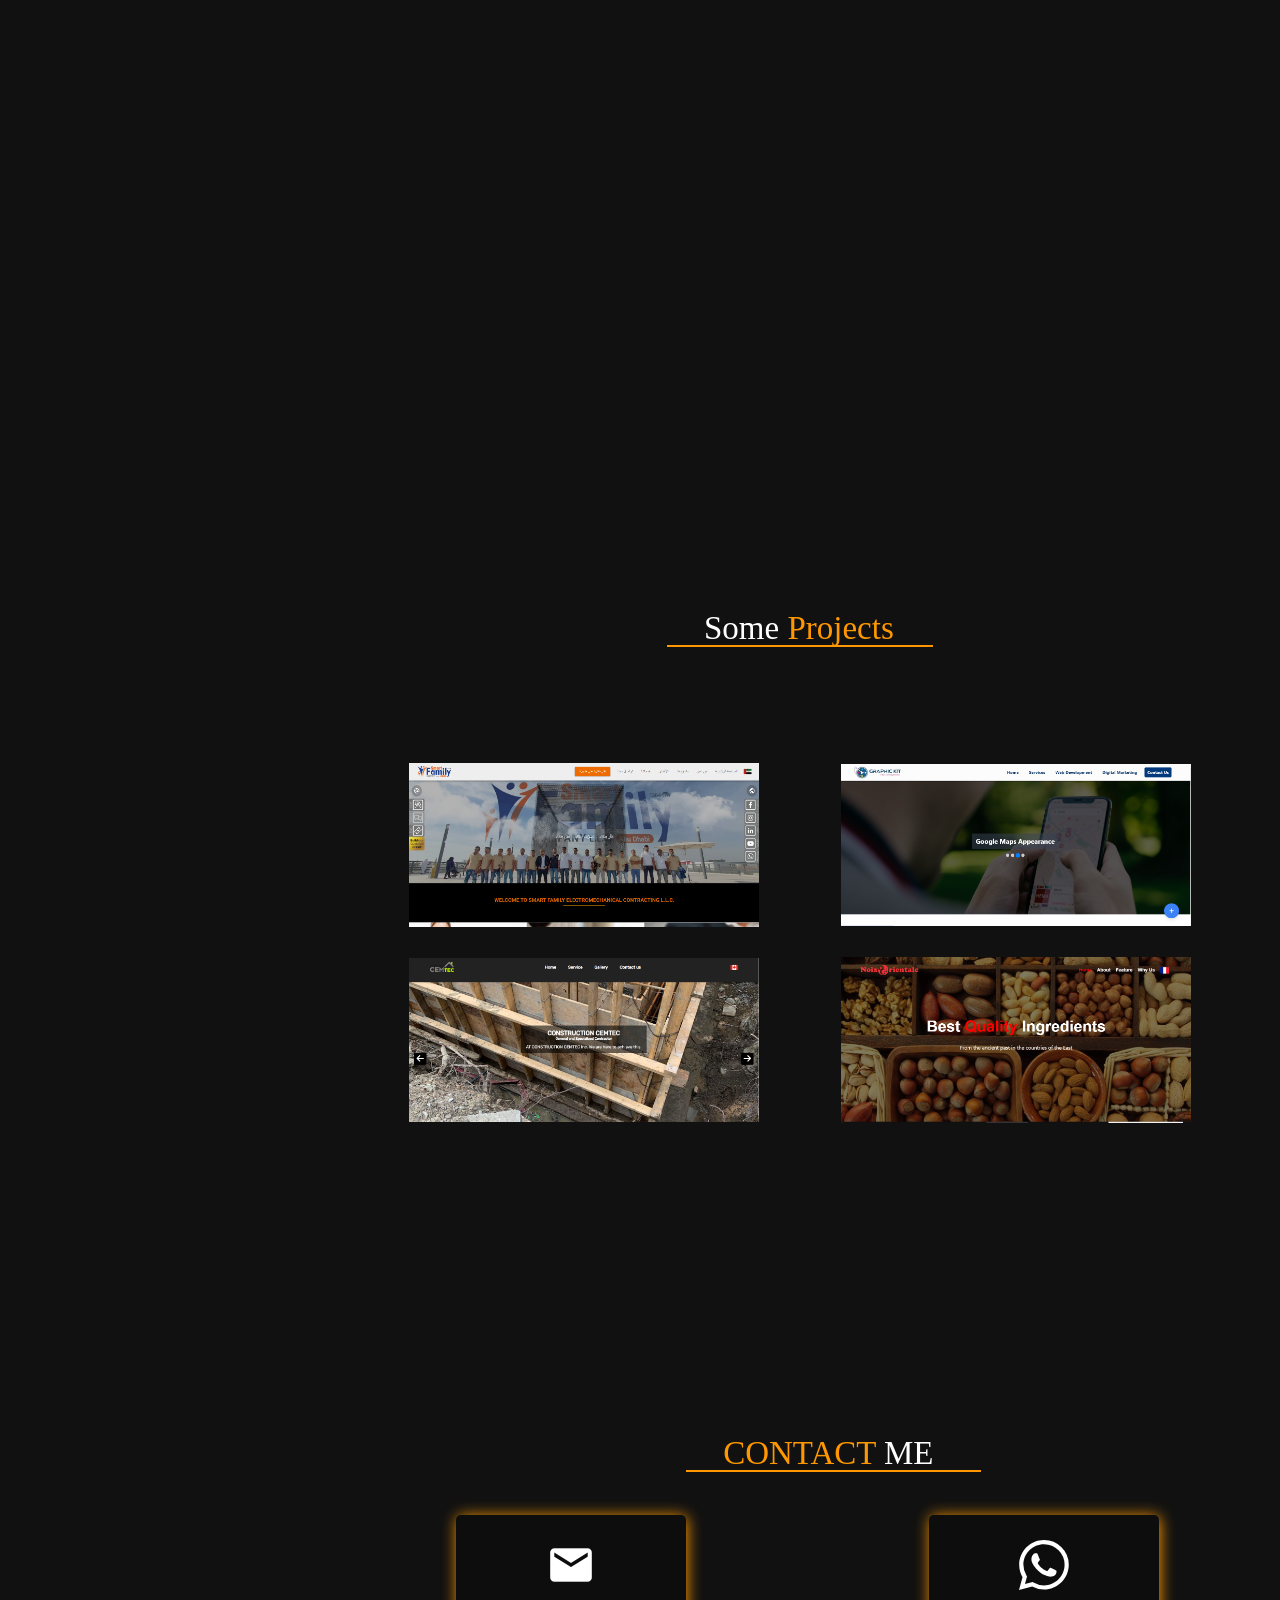
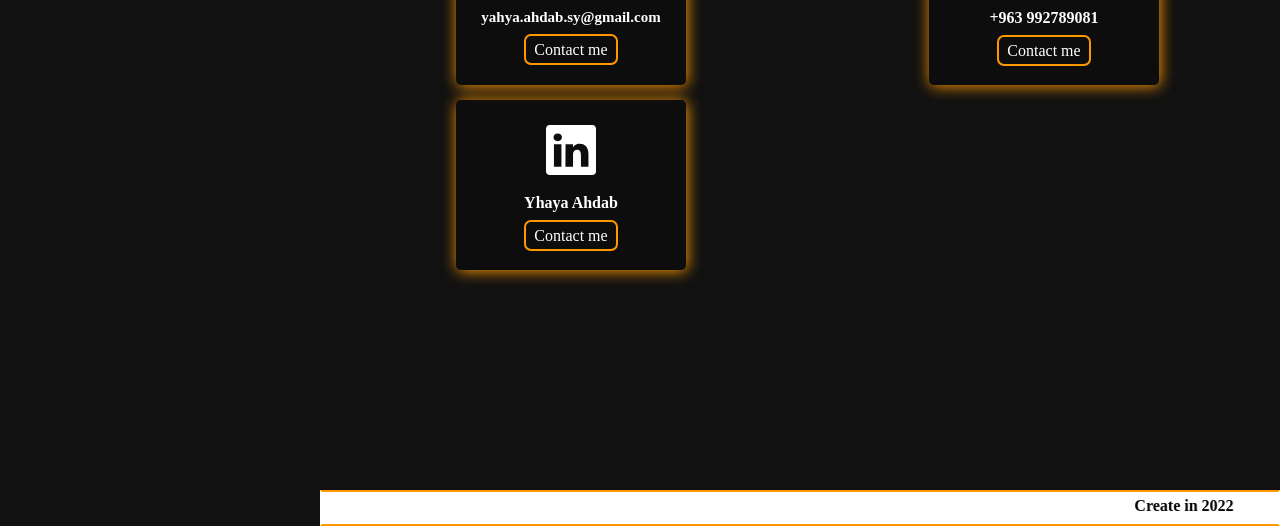
==== commit 807b4b96: "add project" ====
--- a/index.html
+++ b/index.html
@@ -28,7 +28,7 @@
                 <li><a href="#about">ABOUT</a></li>
                 <li><a href="#education">EDUCATION</a></li>
                 <li><a href="#skilles">SKILLES</a></li>
-                <!-- <li><a href="#projects">PROJECTS</a></li> -->
+                <li><a href="#projects">PROJECTS</a></li>
                 <li><a href="#contact">CONTACT</a></li>
                 </ul>
             </nav>
@@ -43,7 +43,7 @@
 
                     <p>Hello There!</p>
                     <h2>I'm <span>Yahya Ahdab</span></h2>
-                    <p >Web Developer for more than a year</p>
+                    <p style="margin-bottom: 15px;" >Web Developer for more than a two years</p>
                 </div>
             <a data-aos="fade-left" href="#about"><button class="btn">
                 <p>
@@ -65,9 +65,9 @@
             </h2>
             <ul data-aos="flip-left">
                 <li><span>Name</span> : Yahya Ahadb</li>
-                <li><span>From</span> :Syria , Damascus</li>
-                <li><span>Live now</span> :Damascus</li>
-                <li><span>Experience</span> :more than one year</li>
+                <li><span>From</span> : Syria , Damascus</li>
+                <li><span>Live now</span> : Damascus</li>
+                <li><span>Experience</span> : Two yares</li>
             </ul>
            </div>
 
@@ -96,7 +96,7 @@
                 </h2>
                 <div data-aos="zoom-in-right" class="text">
                     <p>
-                        NOW: I am study TCC in Damascus university 
+                        Graduate of TCC at Damascus University
                     </p> 
                     <p>
                         The next future: I will study the Faculty of<br> Information Technology at 
@@ -177,7 +177,7 @@
         <div class="fix"></div>
     </section>
 
-    <!-- <section id="projects" >
+    <section id="projects" >
         <div class="skilles" style="margin-top: 150px;">
             <div class="title">
                 Some <span>Projects</span>
@@ -185,42 +185,53 @@
             <div class="container">
                 <div class="projects">
                     <div class="card">
+                        <div class="image-card" >
+                            <img src="assets/img/smart.png" alt="">
+                        </div>
+                        <div class="text-card" >
+                            <div>
+                                <a href="https://www.smartfamily.ae/">View</a>
+                                <div class="text-view" >Smart Family</div>
+                            </div>
+                        </div>
+                        </div>
+                    <div class="card">
                     <div class="image-card" >
-                        <img src="assets/img/platform.png" alt="">
+                        <img src="assets/img/graphickit.png" alt="">
                     </div>
                     <div class="text-card" >
                         <div>
-                            <a href="https://laravelfront.my-communication.org/" target="_blank">View</a>
-                        <div class="text-view" >React.JS + RTK + AOS</div>
+                            <a href="https://graphickit.ca/" target="_blank">View</a>
+                        <p class="text-view" >Graphic kit</p>
                         </div>
                     </div>
                     </div>
                     <div class="card">
                     <div class="image-card" >
-                        <img src="assets/img/ecom.png" alt="">
+                        <img src="assets/img/cemtec.png" alt="">
                     </div>
                     <div class="text-card" >
                         <div>
-                            <a href="https://client-yahya-ahdb.vercel.app/">View</a>
-                            <div class="text-view" >NODE.JS-EXPRESS.js-React.JS</div>
-                        </div>
-                    </div>
-                    </div>
-                    <div class="card">
-                    <div class="image-card" >
-                        <img src="assets/img/system.jpg" alt="">
-                    </div>
-                    <div class="text-card" >
-                        <div>
-                            <a href="">View</a>
-                            <div class="text-view" >React.JS + RTK + Aos</div>
-                        </div>
-                    </div>
-                    </div>
+                            <a href="https://construction-cemtec.com/">View</a>
+                            <div class="text-view" >Construction cemtec</div>
+                        </div>
+                    </div>
+                    </div>
+                    <div class="card">
+                        <div class="image-card" >
+                            <img src="assets/img/nox.png" alt="">
+                        </div>
+                        <div class="text-card" >
+                            <div>
+                                <a href="https://noixorientale.com/">View</a>
+                                <div class="text-view" >Noixorientale</div>
+                            </div>
+                        </div>
+                        </div>
                     
                 </div>
             </div>
-    </section> -->
+    </section>
 
     <section id="contact">
 
